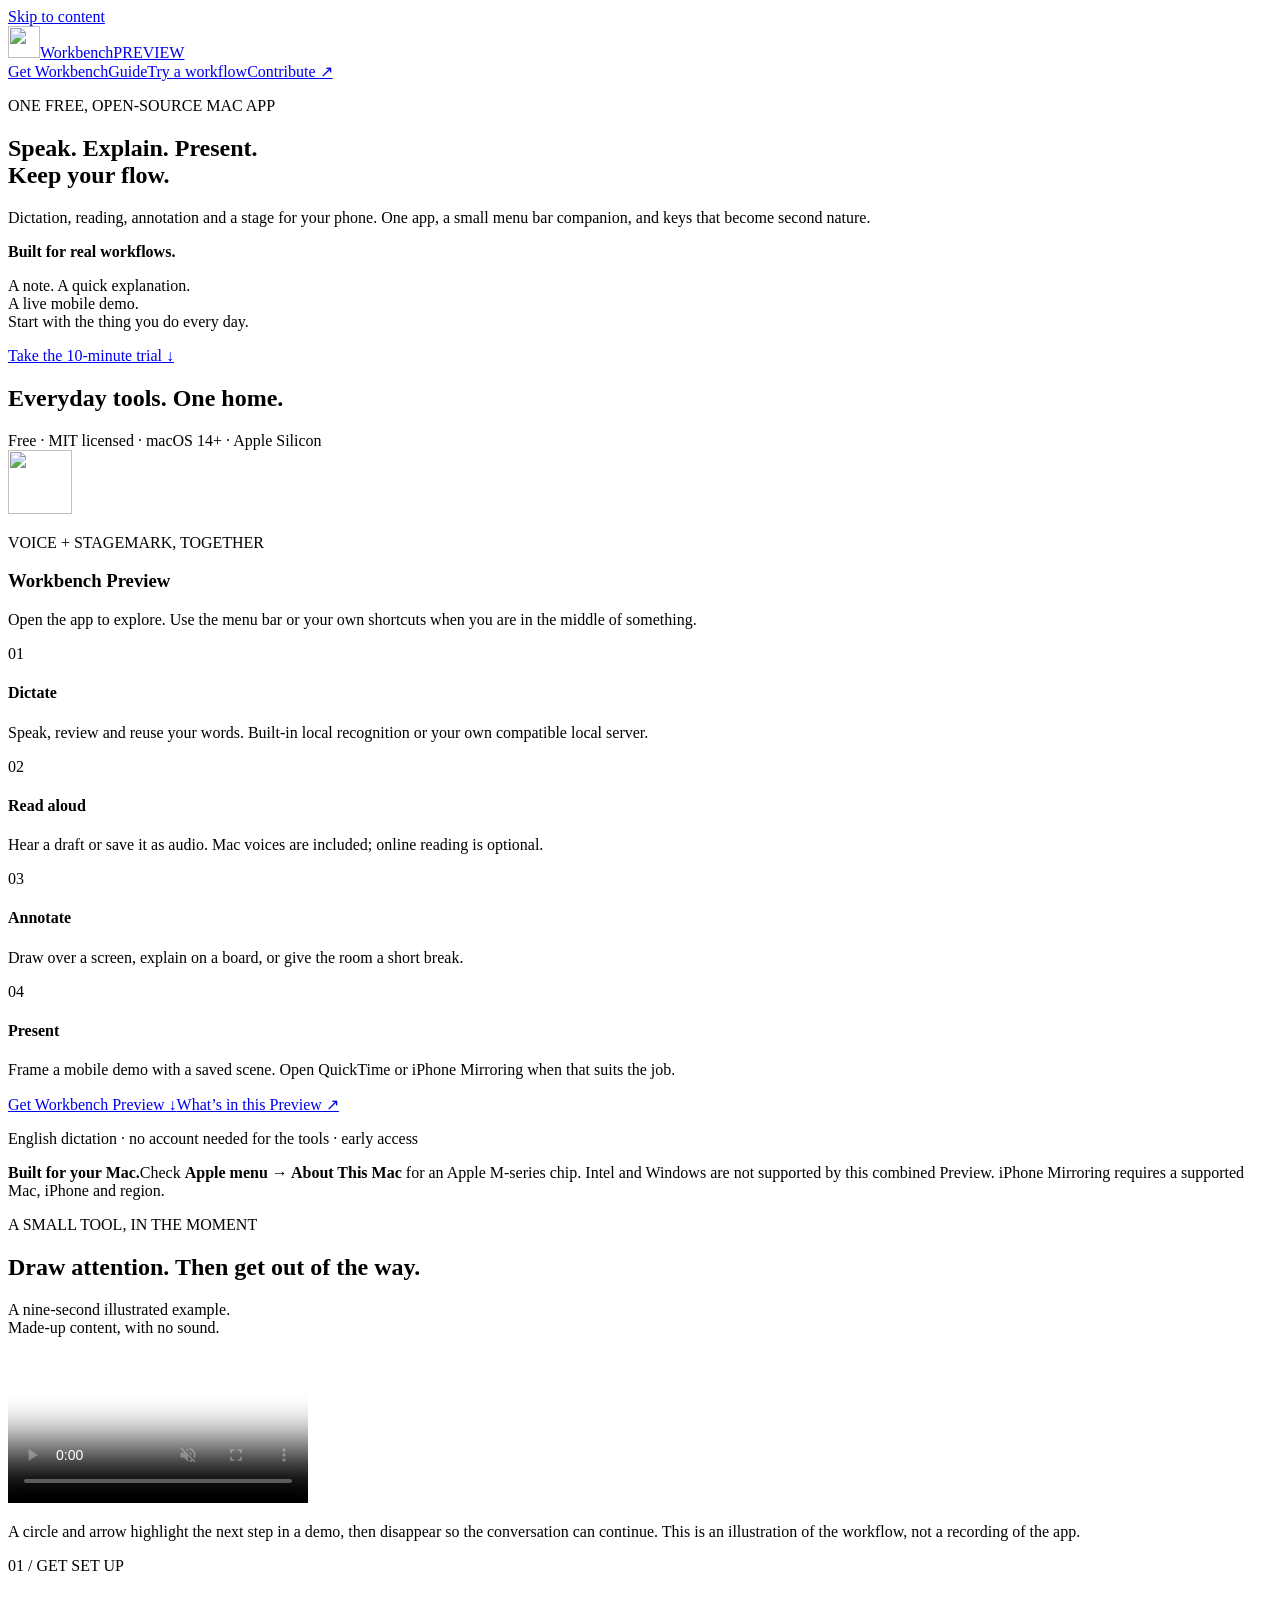
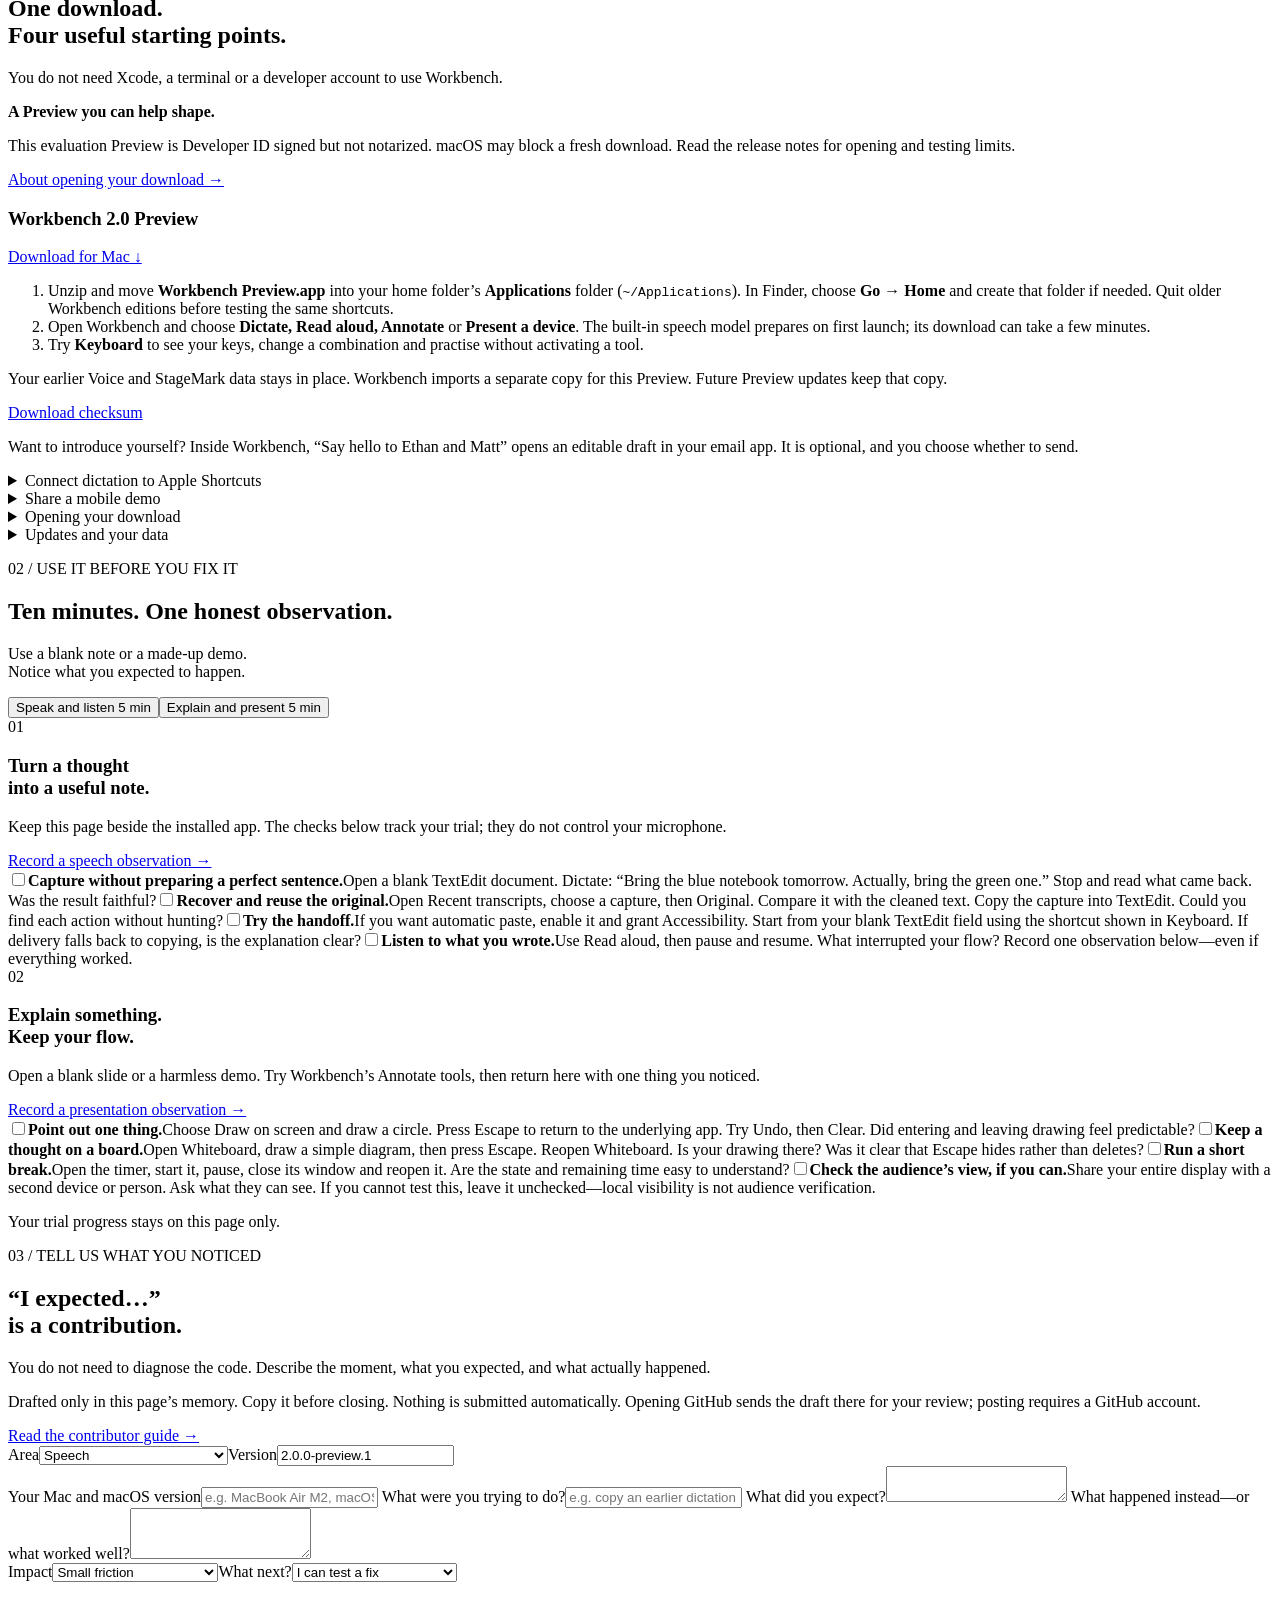
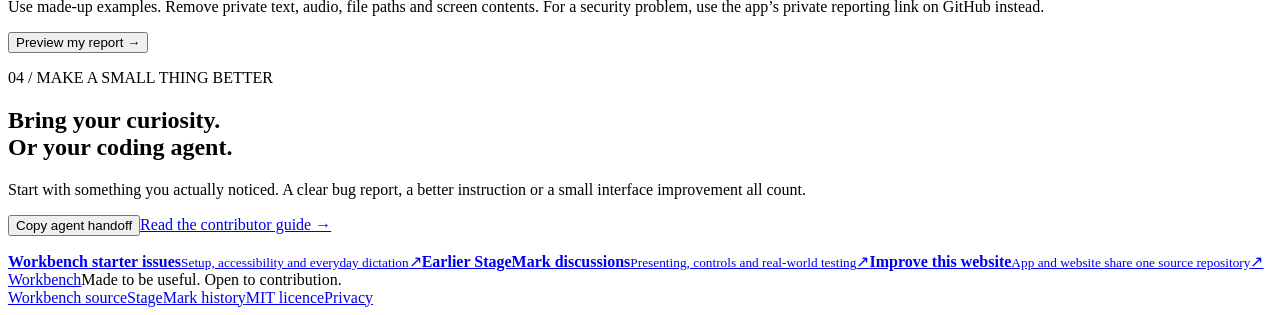
==== site/index.html @ 67eef511 "Add contextual floating controls, local refinement and persona workflows" ====
<!doctype html>
<html lang="en">
<head>
  <meta charset="utf-8"><meta name="viewport" content="width=device-width, initial-scale=1">
  <title>Workbench — native Mac tools, made better together</title>
  <meta name="description" content="One free, open-source Mac app for dictation, reading aloud, screen annotation and mobile presentations.">
  <meta name="theme-color" content="#142b31">
  <meta property="og:title" content="Workbench — try it, shape it">
  <meta property="og:description" content="Speak, explain and present with one native Mac app. Free, open source, and ready for better local models.">
  <meta property="og:type" content="website">
  <link rel="icon" href="/assets/icon.svg" type="image/svg+xml">
  <link rel="stylesheet" href="/style.css">
  <script type="module" src="/app.mjs"></script>
</head>
<body>
<a class="skip" href="#main">Skip to content</a>
<header class="header wrap">
  <a class="brand" href="#" aria-label="Workbench home"><img src="/assets/icon.svg" width="32" height="32" alt="">Workbench<span class="beta">PREVIEW</span></a>
  <nav aria-label="Main navigation"><a href="#apps">Get Workbench</a><a href="/guide/">Guide</a><a href="#try">Try a workflow</a><a href="#contribute">Contribute <span aria-hidden="true">↗</span></a></nav>
</header>
<main id="main">
  <section class="hero wrap">
    <div><p class="eyebrow">ONE FREE, OPEN-SOURCE MAC APP</p><h1>Speak. Explain. Present.<br><span>Keep your flow.</span></h1><p class="lede">Dictation, reading, annotation and a stage for your phone. One app, a small menu bar companion, and keys that become second nature.</p></div>
    <div class="hero-note"><span class="status-dot"></span><strong>Built for real workflows.</strong><p>A note. A quick explanation.<br>A live mobile demo.<br>Start with the thing you do every day.</p><a href="#try">Take the 10-minute trial <span aria-hidden="true">↓</span></a></div>
  </section>
  <section class="wrap apps-section" id="apps" aria-labelledby="apps-title">
    <div class="section-top"><h2 id="apps-title">Everyday tools. One home.</h2><span>Free · MIT licensed · macOS 14+ · Apple Silicon</span></div>
    <article class="unified-card">
      <div class="unified-intro"><img src="/assets/icon.svg" width="64" height="64" alt=""><div><p class="eyebrow">VOICE + STAGEMARK, TOGETHER</p><h3>Workbench Preview</h3><p>Open the app to explore. Use the menu bar or your own shortcuts when you are in the middle of something.</p></div></div>
      <div class="primitive-grid"><div><span aria-hidden="true">01</span><h4>Dictate</h4><p>Speak, review and reuse your words. Built-in local recognition or your own compatible local server.</p></div><div><span aria-hidden="true">02</span><h4>Read aloud</h4><p>Hear a draft or save it as audio. Mac voices are included; online reading is optional.</p></div><div><span aria-hidden="true">03</span><h4>Annotate</h4><p>Draw over a screen, explain on a board, or give the room a short break.</p></div><div><span aria-hidden="true">04</span><h4>Present</h4><p>Frame a mobile demo with a saved scene. Open QuickTime or iPhone Mirroring when that suits the job.</p></div></div>
      <div class="card-actions"><a class="button primary" href="#install-workbench">Get Workbench Preview ↓</a><a href="https://github.com/EthDawg/local-voice/releases/tag/v2.0.0-preview.1">What’s in this Preview ↗</a></div>
      <p class="fine">English dictation · no account needed for the tools · early access</p>
    </article>
    <div class="compatibility"><strong>Built for your Mac.</strong><span>Check <strong>Apple menu → About This Mac</strong> for an Apple M-series chip. Intel and Windows are not supported by this combined Preview. iPhone Mirroring requires a supported Mac, iPhone and region.</span></div>
  </section>
  <section class="wrap example-section" aria-labelledby="example-title">
    <div class="section-top"><div><p class="eyebrow">A SMALL TOOL, IN THE MOMENT</p><h2 id="example-title">Draw attention. Then get out of the way.</h2></div><p>A nine-second illustrated example.<br>Made-up content, with no sound.</p></div>
    <video controls muted playsinline preload="metadata" poster="/assets/annotation-example.png" aria-describedby="example-description"><source src="/assets/annotation-example.mp4" type="video/mp4">Your browser cannot play this example. <a href="/assets/annotation-example.mp4">Open the video</a>.</video>
    <p id="example-description" class="fine">A circle and arrow highlight the next step in a demo, then disappear so the conversation can continue. This is an illustration of the workflow, not a recording of the app.</p>
  </section>
  <section class="install-section" id="install">
    <div class="wrap install-grid"><div class="section-intro"><p class="eyebrow">01 / GET SET UP</p><h2>One download.<br>Four useful starting points.</h2><p>You do not need Xcode, a terminal or a developer account to use Workbench.</p><div class="notice"><strong>A Preview you can help shape.</strong><p>This evaluation Preview is Developer ID signed but not notarized. macOS may block a fresh download. Read the release notes for opening and testing limits.</p><a href="#first-open">About opening your download →</a></div></div>
    <div class="install-content">
      <article id="install-workbench" class="install-card"><div class="install-title"><h3>Workbench <span>2.0 Preview</span></h3><a class="button download" href="https://github.com/EthDawg/local-voice/releases/download/v2.0.0-preview.1/Workbench.Preview.zip">Download for Mac ↓</a></div>
      <ol><li>Unzip and move <strong>Workbench Preview.app</strong> into your home folder’s <strong>Applications</strong> folder (<code>~/Applications</code>). In Finder, choose <strong>Go → Home</strong> and create that folder if needed. Quit older Workbench editions before testing the same shortcuts.</li><li>Open Workbench and choose <strong>Dictate, Read aloud, Annotate</strong> or <strong>Present a device</strong>. The built-in speech model prepares on first launch; its download can take a few minutes.</li><li>Try <strong>Keyboard</strong> to see your keys, change a combination and practise without activating a tool.</li></ol>
      <p class="fine">Your earlier Voice and StageMark data stays in place. Workbench imports a separate copy for this Preview. Future Preview updates keep that copy.</p><a class="text-link" href="https://github.com/EthDawg/local-voice/releases/download/v2.0.0-preview.1/SHA256SUMS.txt">Download checksum</a>
      <p class="fine">Want to introduce yourself? Inside Workbench, “Say hello to Ethan and Matt” opens an editable draft in your email app. It is optional, and you choose whether to send.</p>
      <details><summary>Connect dictation to Apple Shortcuts</summary><p>Add <strong>Record Audio → Transcribe with Workbench → Create Note</strong>, or another text action. Apple owns recording and its Stop button. Workbench uses your selected speech engine and returns text.</p><p>Changing a model does not require rebuilding your workflow. Some local servers choose their model at startup; check your server’s instructions.</p></details>
      <details><summary>Share a mobile demo</summary><p>Open <strong>Present a device</strong> for saved scenes and a USB device presentation. A USB iPhone must be connected, unlocked and trusted. Availability depends on the device and macOS.</p><p><strong>iPhone Mirroring</strong> opens Apple’s separate app and uses a nearby locked iPhone on supported systems. Share that app window directly in your meeting. <strong>QuickTime</strong> also opens separately. Workbench does not embed or control either Apple app.</p></details>
      </article>
      <details id="first-open"><summary>Opening your download</summary><div><p>Use the linked GitHub Preview release and its checksum. Read its signing, notarisation and testing notes before opening.</p><p>Microphone access is requested when you start dictation. Accessibility is optional for automatic paste. Camera access is used only when you choose device capture. Drawing overlays alone do not need Screen Recording access.</p><p>If macOS reports a damaged or unsafe app, stop and report the exact message. <a href="https://support.apple.com/en-au/102445">Apple’s opening guidance</a> explains the normal checks. A managed work Mac may need your IT team’s approval.</p></div></details>
      <details><summary>Updates and your data</summary><div><p>To update, quit Workbench Preview and replace it with the next Preview download. There is no automatic updater yet. Saved text, scenes and settings live outside the application and survive replacement.</p><p>Removing the app does not remove its saved data. This Preview stores it under <code>~/Library/Application Support/Workbench Preview</code>. Original Voice and StageMark files remain in their previous locations.</p><p>Built-in speech runs locally after model download. A local server may forward audio if you configure it that way. Optional Speko reading sends your selected text to its service. <a href="/privacy.html">See privacy details</a>.</p></div></details>
    </div></div>
  </section>
  <section class="wrap trial-section" id="try" aria-labelledby="try-title">
    <div class="section-top"><div><p class="eyebrow">02 / USE IT BEFORE YOU FIX IT</p><h2 id="try-title">Ten minutes. One honest observation.</h2></div><p>Use a blank note or a made-up demo.<br>Notice what you expected to happen.</p></div>
    <div class="trial-tabs" role="tablist" aria-label="Choose a workflow to try"><button id="tab-voice" role="tab" aria-selected="true" aria-controls="trial-voice" data-app="voice">Speak and listen <span>5 min</span></button><button id="tab-stagemark" role="tab" aria-selected="false" aria-controls="trial-stagemark" data-app="stagemark" tabindex="-1">Explain and present <span>5 min</span></button></div>
    <div id="trial-voice" class="trial-panel" role="tabpanel" aria-labelledby="tab-voice" tabindex="0">
      <div class="trial-context"><span class="large-number">01</span><h3>Turn a thought<br>into a useful note.</h3><p>Keep this page beside the installed app. The checks below track your trial; they do not control your microphone.</p><a href="#feedback" data-feedback-app="voice">Record a speech observation →</a></div>
      <div class="trial-steps"><label><input type="checkbox"><span><strong>Capture without preparing a perfect sentence.</strong><span>Open a blank TextEdit document. Dictate: “Bring the blue notebook tomorrow. Actually, bring the green one.” Stop and read what came back. Was the result faithful?</span></span></label><label><input type="checkbox"><span><strong>Recover and reuse the original.</strong><span>Open Recent transcripts, choose a capture, then Original. Compare it with the cleaned text. Copy the capture into TextEdit. Could you find each action without hunting?</span></span></label><label><input type="checkbox"><span><strong>Try the handoff.</strong><span>If you want automatic paste, enable it and grant Accessibility. Start from your blank TextEdit field using the shortcut shown in Keyboard. If delivery falls back to copying, is the explanation clear?</span></span></label><label><input type="checkbox"><span><strong>Listen to what you wrote.</strong><span>Use Read aloud, then pause and resume. What interrupted your flow? Record one observation below—even if everything worked.</span></span></label></div>
    </div>
    <div id="trial-stagemark" class="trial-panel" role="tabpanel" aria-labelledby="tab-stagemark" tabindex="0">
      <div class="trial-context"><span class="large-number">02</span><h3>Explain something.<br>Keep your flow.</h3><p>Open a blank slide or a harmless demo. Try Workbench’s Annotate tools, then return here with one thing you noticed.</p><a href="#feedback" data-feedback-app="stagemark">Record a presentation observation →</a></div>
      <div class="trial-steps"><label><input type="checkbox"><span><strong>Point out one thing.</strong><span>Choose Draw on screen and draw a circle. Press Escape to return to the underlying app. Try Undo, then Clear. Did entering and leaving drawing feel predictable?</span></span></label><label><input type="checkbox"><span><strong>Keep a thought on a board.</strong><span>Open Whiteboard, draw a simple diagram, then press Escape. Reopen Whiteboard. Is your drawing there? Was it clear that Escape hides rather than deletes?</span></span></label><label><input type="checkbox"><span><strong>Run a short break.</strong><span>Open the timer, start it, pause, close its window and reopen it. Are the state and remaining time easy to understand?</span></span></label><label><input type="checkbox"><span><strong>Check the audience’s view, if you can.</strong><span>Share your entire display with a second device or person. Ask what they can see. If you cannot test this, leave it unchecked—local visibility is not audience verification.</span></span></label></div>
    </div>
    <p class="trial-progress" id="trial-progress" role="status" aria-live="polite">Your trial progress stays on this page only.</p>
  </section>
  <section class="feedback-section" id="feedback"><div class="wrap feedback-grid">
    <div class="section-intro"><p class="eyebrow">03 / TELL US WHAT YOU NOTICED</p><h2>“I expected…”<br>is a contribution.</h2><p>You do not need to diagnose the code. Describe the moment, what you expected, and what actually happened.</p><p class="fine">Drafted only in this page’s memory. Copy it before closing. Nothing is submitted automatically. Opening GitHub sends the draft there for your review; posting requires a GitHub account.</p><a href="https://github.com/EthDawg/local-voice/blob/v2.0.0-preview.1/CONTRIBUTING.md">Read the contributor guide →</a></div>
    <form id="feedback-form">
      <div class="field-row"><label>Area<select id="feedback-app" name="app"><option value="voice">Speech</option><option value="stagemark">Annotation and presentation</option></select></label><label>Version<input id="version" name="version" value="2.0.0-preview.1" maxlength="50" required></label></div>
      <label>Your Mac and macOS version<input name="environment" placeholder="e.g. MacBook Air M2, macOS 26.5.1" maxlength="160" required></label>
      <label>What were you trying to do?<input name="task" placeholder="e.g. copy an earlier dictation into a note" maxlength="200" required></label>
      <label>What did you expect?<textarea name="expected" rows="2" maxlength="1000" required></textarea></label>
      <label>What happened instead—or what worked well?<textarea name="observed" rows="3" maxlength="1500" required></textarea></label>
      <div class="field-row"><label>Impact<select name="impact"><option>Small friction</option><option>Blocked the task</option><option>Lost or changed content</option><option>Worked well</option></select></label><label>What next?<select name="help"><option>I can test a fix</option><option>I would like to contribute</option><option>I am sharing feedback</option></select></label></div>
      <p class="fine">Use made-up examples. Remove private text, audio, file paths and screen contents. For a security problem, use the app’s private reporting link on GitHub instead.</p>
      <div class="card-actions"><button type="submit" class="button primary">Preview my report →</button></div>
      <div id="report-result" hidden><h3 tabindex="-1" id="report-title">Your report is ready to review</h3><pre id="report-preview"></pre><div class="report-actions"><a id="github-report" class="button primary" rel="noreferrer" target="_blank">Review on GitHub ↗</a><button type="button" class="button secondary" id="copy-report">Copy report</button><button type="button" class="button secondary" id="copy-feedback-agent">Copy for my agent</button></div><p class="fine">Review on GitHub opens a prefilled issue. You still choose whether to submit it.</p></div>
      <p id="copy-status" role="status" aria-live="polite"></p>
    </form>
  </div></section>
  <section class="wrap contribute-section" id="contribute"><div><p class="eyebrow">04 / MAKE A SMALL THING BETTER</p><h2>Bring your curiosity.<br>Or your coding agent.</h2><p>Start with something you actually noticed. A clear bug report, a better instruction or a small interface improvement all count.</p><div class="card-actions"><button class="button primary" id="copy-agent" type="button">Copy agent handoff</button><a href="https://github.com/EthDawg/local-voice/blob/v2.0.0-preview.1/CONTRIBUTING.md">Read the contributor guide →</a></div><p id="agent-status" role="status" aria-live="polite"></p><noscript><p>JavaScript is needed for the interactive trial and report builder. Downloads and guides still work. To hand off to an agent, share the contributor guide above and ask it to read CONTRIBUTING.md, choose a scoped issue, verify the native workflow, and open a tested PR.</p></noscript></div><div class="contribution-links"><a href="https://github.com/EthDawg/local-voice/issues?q=is%3Aissue+is%3Aopen+label%3A%22good+first+issue%22"><span><strong>Workbench starter issues</strong><small>Setup, accessibility and everyday dictation</small></span><span aria-hidden="true">↗</span></a><a href="https://github.com/EthDawg/StageMark/issues?q=is%3Aissue+is%3Aopen+label%3A%22good+first+issue%22"><span><strong>Earlier StageMark discussions</strong><small>Presenting, controls and real-world testing</small></span><span aria-hidden="true">↗</span></a><a href="https://github.com/EthDawg/local-voice/tree/v2.0.0-preview.1/site"><span><strong>Improve this website</strong><small>App and website share one source repository</small></span><span aria-hidden="true">↗</span></a></div></section>
</main>
<footer class="wrap"><a class="brand" href="#">Workbench</a><span>Made to be useful. Open to contribution.</span><div><a href="https://github.com/EthDawg/local-voice/tree/v2.0.0-preview.1">Workbench source</a><a href="https://github.com/EthDawg/StageMark">StageMark history</a><a href="https://github.com/EthDawg/local-voice/blob/main/LICENSE">MIT licence</a><a href="/privacy.html">Privacy</a></div></footer>
</body>
</html>
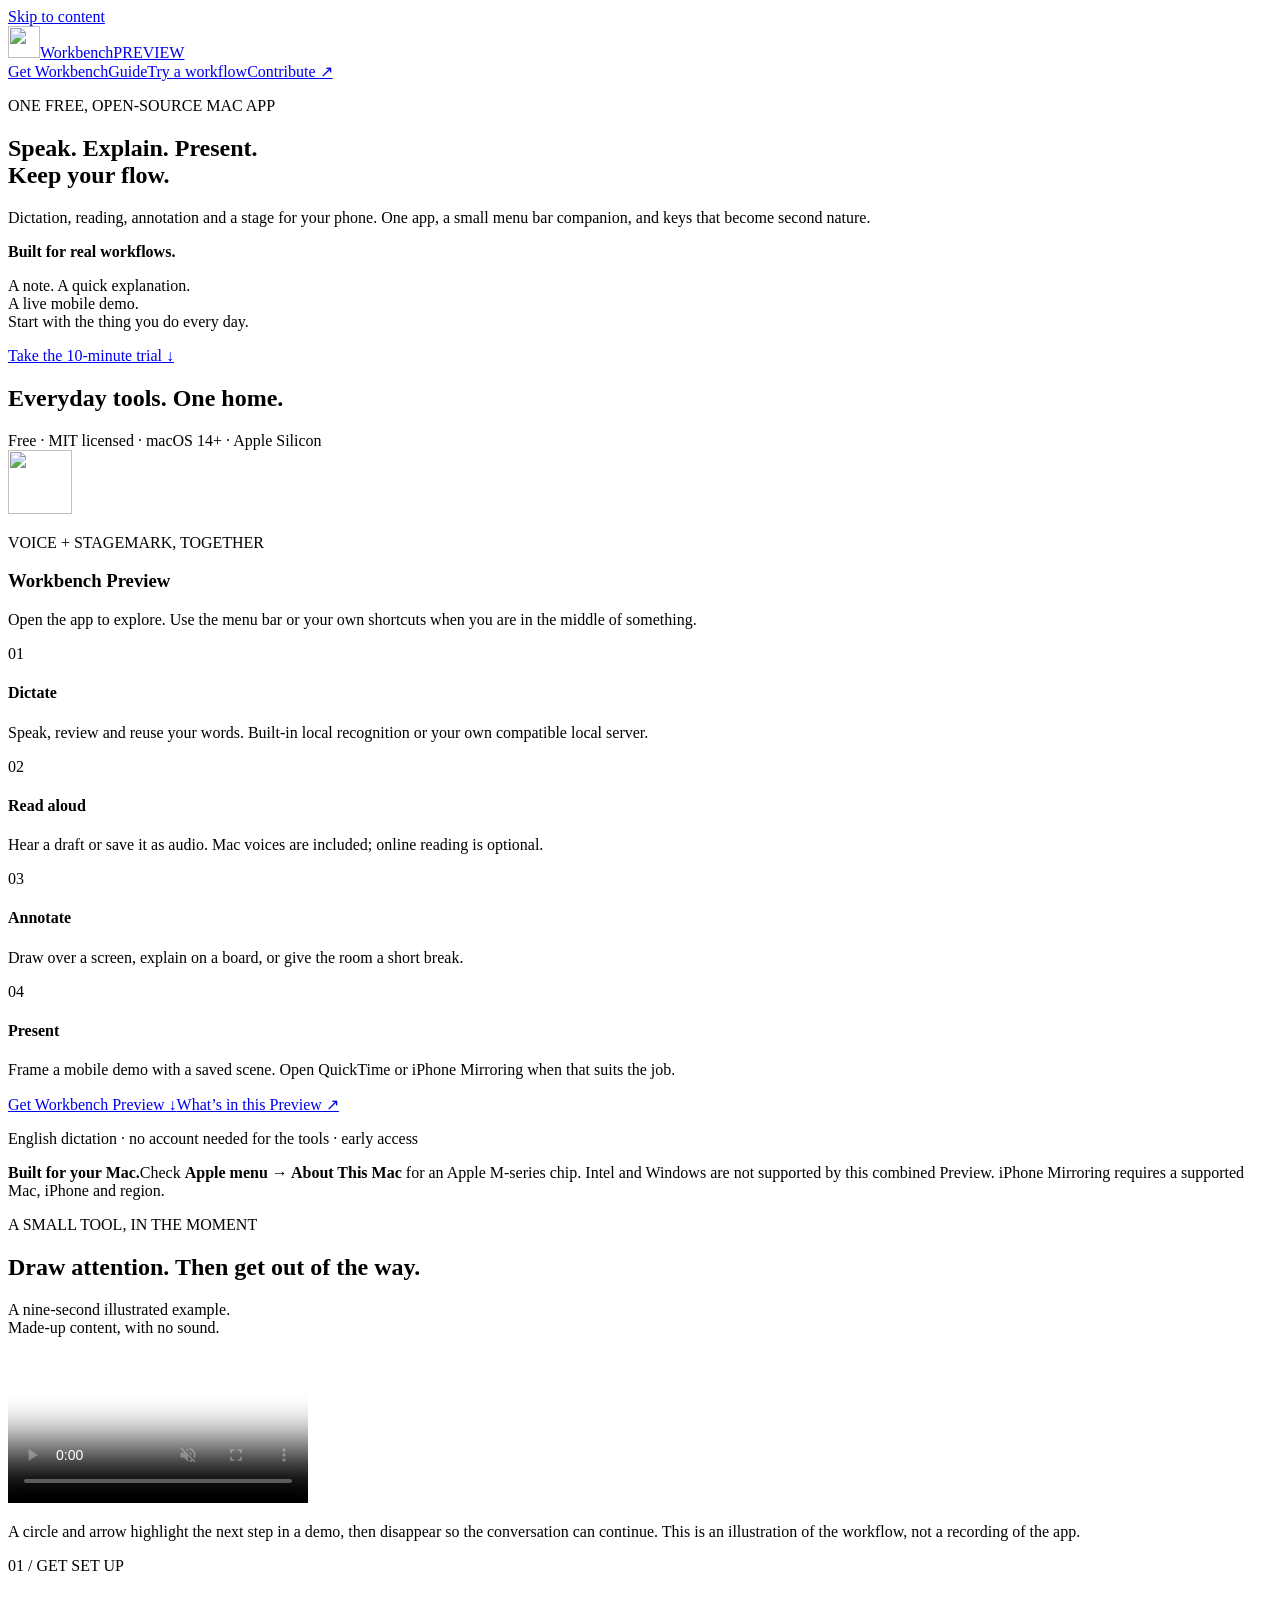
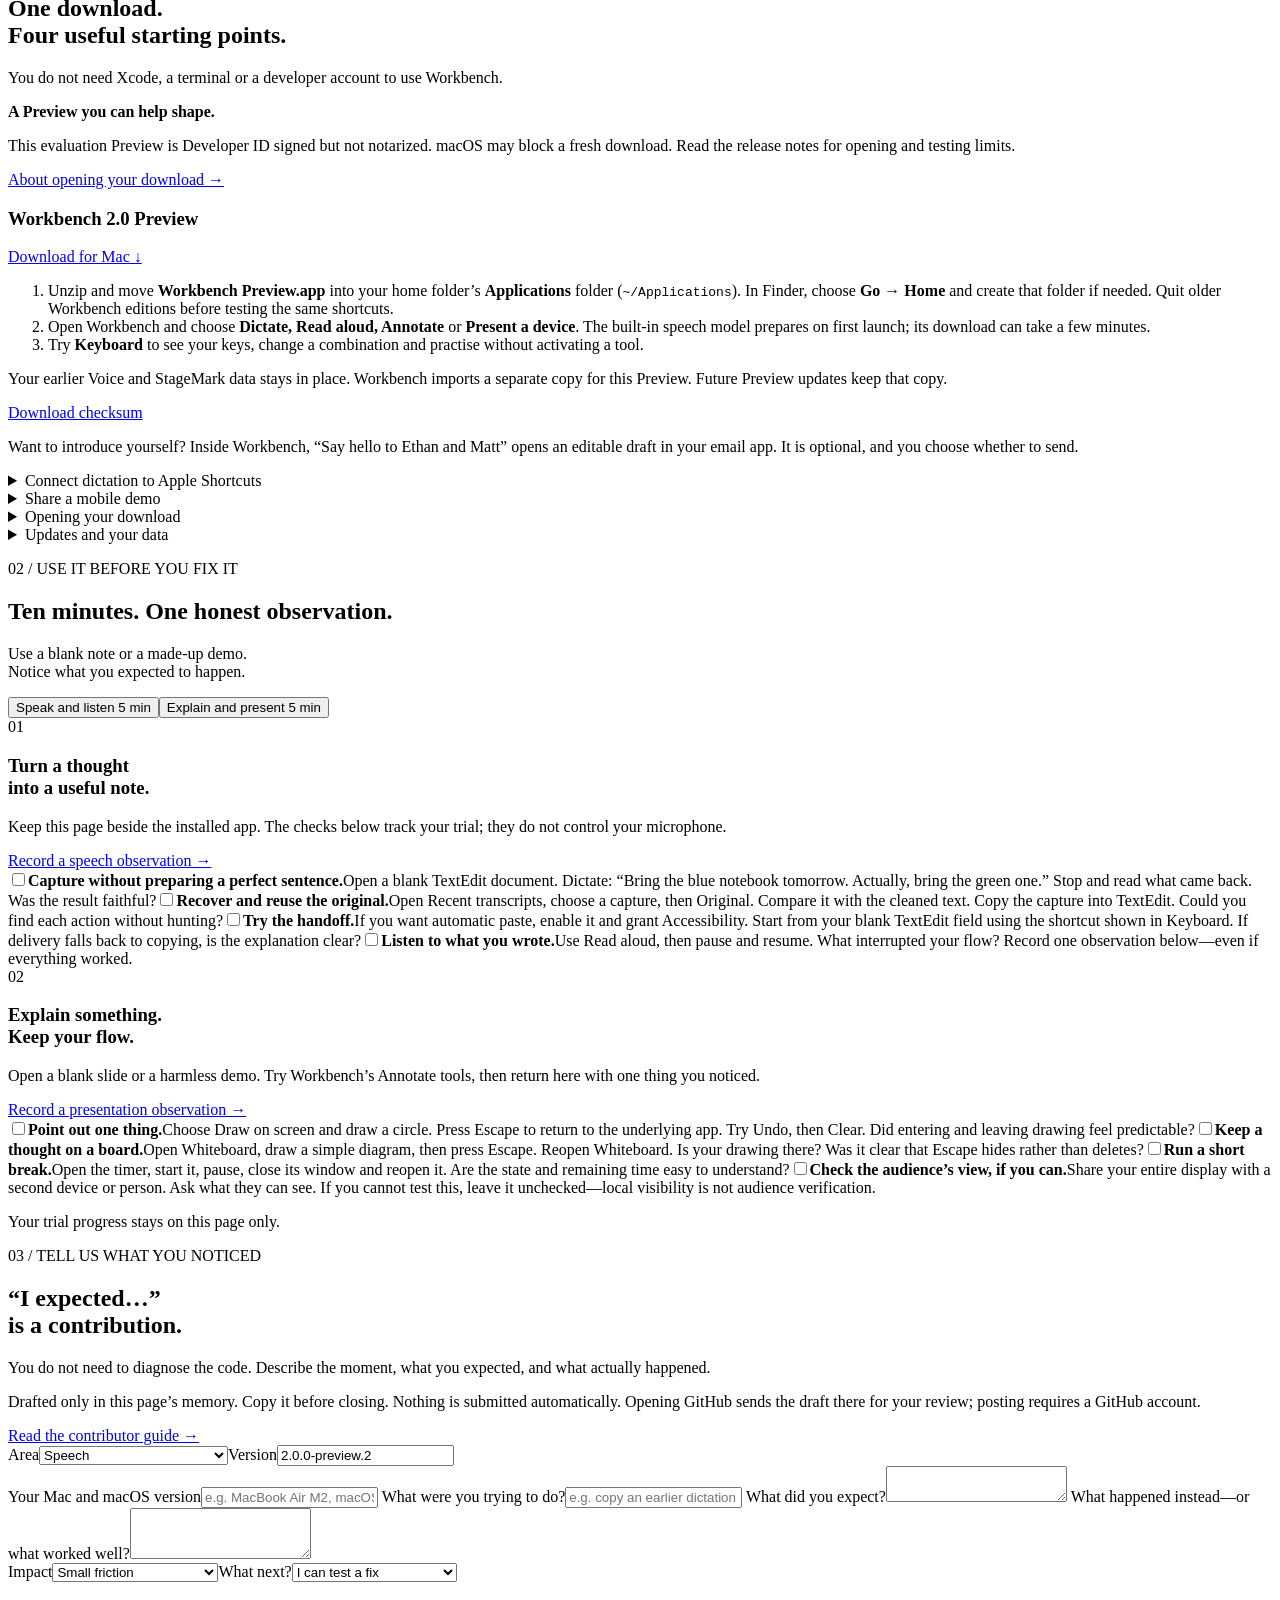
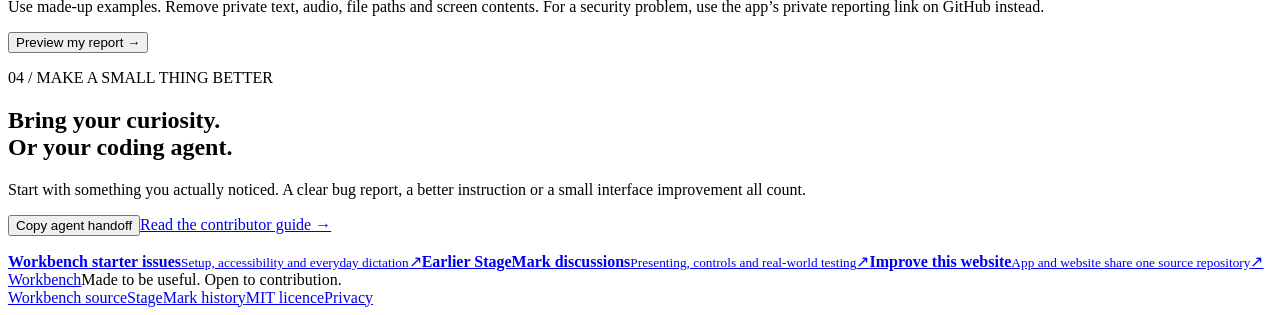
==== commit ed46e9b0: "Remember dictation corrections from transcript review" ====
--- a/site/index.html
+++ b/site/index.html
@@ -28,7 +28,7 @@
     <article class="unified-card">
       <div class="unified-intro"><img src="/assets/icon.svg" width="64" height="64" alt=""><div><p class="eyebrow">VOICE + STAGEMARK, TOGETHER</p><h3>Workbench Preview</h3><p>Open the app to explore. Use the menu bar or your own shortcuts when you are in the middle of something.</p></div></div>
       <div class="primitive-grid"><div><span aria-hidden="true">01</span><h4>Dictate</h4><p>Speak, review and reuse your words. Built-in local recognition or your own compatible local server.</p></div><div><span aria-hidden="true">02</span><h4>Read aloud</h4><p>Hear a draft or save it as audio. Mac voices are included; online reading is optional.</p></div><div><span aria-hidden="true">03</span><h4>Annotate</h4><p>Draw over a screen, explain on a board, or give the room a short break.</p></div><div><span aria-hidden="true">04</span><h4>Present</h4><p>Frame a mobile demo with a saved scene. Open QuickTime or iPhone Mirroring when that suits the job.</p></div></div>
-      <div class="card-actions"><a class="button primary" href="#install-workbench">Get Workbench Preview ↓</a><a href="https://github.com/EthDawg/local-voice/releases/tag/v2.0.0-preview.1">What’s in this Preview ↗</a></div>
+      <div class="card-actions"><a class="button primary" href="#install-workbench">Get Workbench Preview ↓</a><a href="https://github.com/EthDawg/local-voice/releases/tag/v2.0.0-preview.2">What’s in this Preview ↗</a></div>
       <p class="fine">English dictation · no account needed for the tools · early access</p>
     </article>
     <div class="compatibility"><strong>Built for your Mac.</strong><span>Check <strong>Apple menu → About This Mac</strong> for an Apple M-series chip. Intel and Windows are not supported by this combined Preview. iPhone Mirroring requires a supported Mac, iPhone and region.</span></div>
@@ -41,9 +41,9 @@
   <section class="install-section" id="install">
     <div class="wrap install-grid"><div class="section-intro"><p class="eyebrow">01 / GET SET UP</p><h2>One download.<br>Four useful starting points.</h2><p>You do not need Xcode, a terminal or a developer account to use Workbench.</p><div class="notice"><strong>A Preview you can help shape.</strong><p>This evaluation Preview is Developer ID signed but not notarized. macOS may block a fresh download. Read the release notes for opening and testing limits.</p><a href="#first-open">About opening your download →</a></div></div>
     <div class="install-content">
-      <article id="install-workbench" class="install-card"><div class="install-title"><h3>Workbench <span>2.0 Preview</span></h3><a class="button download" href="https://github.com/EthDawg/local-voice/releases/download/v2.0.0-preview.1/Workbench.Preview.zip">Download for Mac ↓</a></div>
+      <article id="install-workbench" class="install-card"><div class="install-title"><h3>Workbench <span>2.0 Preview</span></h3><a class="button download" href="https://github.com/EthDawg/local-voice/releases/download/v2.0.0-preview.2/Workbench.Preview.zip">Download for Mac ↓</a></div>
       <ol><li>Unzip and move <strong>Workbench Preview.app</strong> into your home folder’s <strong>Applications</strong> folder (<code>~/Applications</code>). In Finder, choose <strong>Go → Home</strong> and create that folder if needed. Quit older Workbench editions before testing the same shortcuts.</li><li>Open Workbench and choose <strong>Dictate, Read aloud, Annotate</strong> or <strong>Present a device</strong>. The built-in speech model prepares on first launch; its download can take a few minutes.</li><li>Try <strong>Keyboard</strong> to see your keys, change a combination and practise without activating a tool.</li></ol>
-      <p class="fine">Your earlier Voice and StageMark data stays in place. Workbench imports a separate copy for this Preview. Future Preview updates keep that copy.</p><a class="text-link" href="https://github.com/EthDawg/local-voice/releases/download/v2.0.0-preview.1/SHA256SUMS.txt">Download checksum</a>
+      <p class="fine">Your earlier Voice and StageMark data stays in place. Workbench imports a separate copy for this Preview. Future Preview updates keep that copy.</p><a class="text-link" href="https://github.com/EthDawg/local-voice/releases/download/v2.0.0-preview.2/SHA256SUMS.txt">Download checksum</a>
       <p class="fine">Want to introduce yourself? Inside Workbench, “Say hello to Ethan and Matt” opens an editable draft in your email app. It is optional, and you choose whether to send.</p>
       <details><summary>Connect dictation to Apple Shortcuts</summary><p>Add <strong>Record Audio → Transcribe with Workbench → Create Note</strong>, or another text action. Apple owns recording and its Stop button. Workbench uses your selected speech engine and returns text.</p><p>Changing a model does not require rebuilding your workflow. Some local servers choose their model at startup; check your server’s instructions.</p></details>
       <details><summary>Share a mobile demo</summary><p>Open <strong>Present a device</strong> for saved scenes and a USB device presentation. A USB iPhone must be connected, unlocked and trusted. Availability depends on the device and macOS.</p><p><strong>iPhone Mirroring</strong> opens Apple’s separate app and uses a nearby locked iPhone on supported systems. Share that app window directly in your meeting. <strong>QuickTime</strong> also opens separately. Workbench does not embed or control either Apple app.</p></details>
@@ -66,9 +66,9 @@
     <p class="trial-progress" id="trial-progress" role="status" aria-live="polite">Your trial progress stays on this page only.</p>
   </section>
   <section class="feedback-section" id="feedback"><div class="wrap feedback-grid">
-    <div class="section-intro"><p class="eyebrow">03 / TELL US WHAT YOU NOTICED</p><h2>“I expected…”<br>is a contribution.</h2><p>You do not need to diagnose the code. Describe the moment, what you expected, and what actually happened.</p><p class="fine">Drafted only in this page’s memory. Copy it before closing. Nothing is submitted automatically. Opening GitHub sends the draft there for your review; posting requires a GitHub account.</p><a href="https://github.com/EthDawg/local-voice/blob/v2.0.0-preview.1/CONTRIBUTING.md">Read the contributor guide →</a></div>
+    <div class="section-intro"><p class="eyebrow">03 / TELL US WHAT YOU NOTICED</p><h2>“I expected…”<br>is a contribution.</h2><p>You do not need to diagnose the code. Describe the moment, what you expected, and what actually happened.</p><p class="fine">Drafted only in this page’s memory. Copy it before closing. Nothing is submitted automatically. Opening GitHub sends the draft there for your review; posting requires a GitHub account.</p><a href="https://github.com/EthDawg/local-voice/blob/v2.0.0-preview.2/CONTRIBUTING.md">Read the contributor guide →</a></div>
     <form id="feedback-form">
-      <div class="field-row"><label>Area<select id="feedback-app" name="app"><option value="voice">Speech</option><option value="stagemark">Annotation and presentation</option></select></label><label>Version<input id="version" name="version" value="2.0.0-preview.1" maxlength="50" required></label></div>
+      <div class="field-row"><label>Area<select id="feedback-app" name="app"><option value="voice">Speech</option><option value="stagemark">Annotation and presentation</option></select></label><label>Version<input id="version" name="version" value="2.0.0-preview.2" maxlength="50" required></label></div>
       <label>Your Mac and macOS version<input name="environment" placeholder="e.g. MacBook Air M2, macOS 26.5.1" maxlength="160" required></label>
       <label>What were you trying to do?<input name="task" placeholder="e.g. copy an earlier dictation into a note" maxlength="200" required></label>
       <label>What did you expect?<textarea name="expected" rows="2" maxlength="1000" required></textarea></label>
@@ -80,8 +80,8 @@
       <p id="copy-status" role="status" aria-live="polite"></p>
     </form>
   </div></section>
-  <section class="wrap contribute-section" id="contribute"><div><p class="eyebrow">04 / MAKE A SMALL THING BETTER</p><h2>Bring your curiosity.<br>Or your coding agent.</h2><p>Start with something you actually noticed. A clear bug report, a better instruction or a small interface improvement all count.</p><div class="card-actions"><button class="button primary" id="copy-agent" type="button">Copy agent handoff</button><a href="https://github.com/EthDawg/local-voice/blob/v2.0.0-preview.1/CONTRIBUTING.md">Read the contributor guide →</a></div><p id="agent-status" role="status" aria-live="polite"></p><noscript><p>JavaScript is needed for the interactive trial and report builder. Downloads and guides still work. To hand off to an agent, share the contributor guide above and ask it to read CONTRIBUTING.md, choose a scoped issue, verify the native workflow, and open a tested PR.</p></noscript></div><div class="contribution-links"><a href="https://github.com/EthDawg/local-voice/issues?q=is%3Aissue+is%3Aopen+label%3A%22good+first+issue%22"><span><strong>Workbench starter issues</strong><small>Setup, accessibility and everyday dictation</small></span><span aria-hidden="true">↗</span></a><a href="https://github.com/EthDawg/StageMark/issues?q=is%3Aissue+is%3Aopen+label%3A%22good+first+issue%22"><span><strong>Earlier StageMark discussions</strong><small>Presenting, controls and real-world testing</small></span><span aria-hidden="true">↗</span></a><a href="https://github.com/EthDawg/local-voice/tree/v2.0.0-preview.1/site"><span><strong>Improve this website</strong><small>App and website share one source repository</small></span><span aria-hidden="true">↗</span></a></div></section>
+  <section class="wrap contribute-section" id="contribute"><div><p class="eyebrow">04 / MAKE A SMALL THING BETTER</p><h2>Bring your curiosity.<br>Or your coding agent.</h2><p>Start with something you actually noticed. A clear bug report, a better instruction or a small interface improvement all count.</p><div class="card-actions"><button class="button primary" id="copy-agent" type="button">Copy agent handoff</button><a href="https://github.com/EthDawg/local-voice/blob/v2.0.0-preview.2/CONTRIBUTING.md">Read the contributor guide →</a></div><p id="agent-status" role="status" aria-live="polite"></p><noscript><p>JavaScript is needed for the interactive trial and report builder. Downloads and guides still work. To hand off to an agent, share the contributor guide above and ask it to read CONTRIBUTING.md, choose a scoped issue, verify the native workflow, and open a tested PR.</p></noscript></div><div class="contribution-links"><a href="https://github.com/EthDawg/local-voice/issues?q=is%3Aissue+is%3Aopen+label%3A%22good+first+issue%22"><span><strong>Workbench starter issues</strong><small>Setup, accessibility and everyday dictation</small></span><span aria-hidden="true">↗</span></a><a href="https://github.com/EthDawg/StageMark/issues?q=is%3Aissue+is%3Aopen+label%3A%22good+first+issue%22"><span><strong>Earlier StageMark discussions</strong><small>Presenting, controls and real-world testing</small></span><span aria-hidden="true">↗</span></a><a href="https://github.com/EthDawg/local-voice/tree/v2.0.0-preview.2/site"><span><strong>Improve this website</strong><small>App and website share one source repository</small></span><span aria-hidden="true">↗</span></a></div></section>
 </main>
-<footer class="wrap"><a class="brand" href="#">Workbench</a><span>Made to be useful. Open to contribution.</span><div><a href="https://github.com/EthDawg/local-voice/tree/v2.0.0-preview.1">Workbench source</a><a href="https://github.com/EthDawg/StageMark">StageMark history</a><a href="https://github.com/EthDawg/local-voice/blob/main/LICENSE">MIT licence</a><a href="/privacy.html">Privacy</a></div></footer>
+<footer class="wrap"><a class="brand" href="#">Workbench</a><span>Made to be useful. Open to contribution.</span><div><a href="https://github.com/EthDawg/local-voice/tree/v2.0.0-preview.2">Workbench source</a><a href="https://github.com/EthDawg/StageMark">StageMark history</a><a href="https://github.com/EthDawg/local-voice/blob/main/LICENSE">MIT licence</a><a href="/privacy.html">Privacy</a></div></footer>
 </body>
 </html>
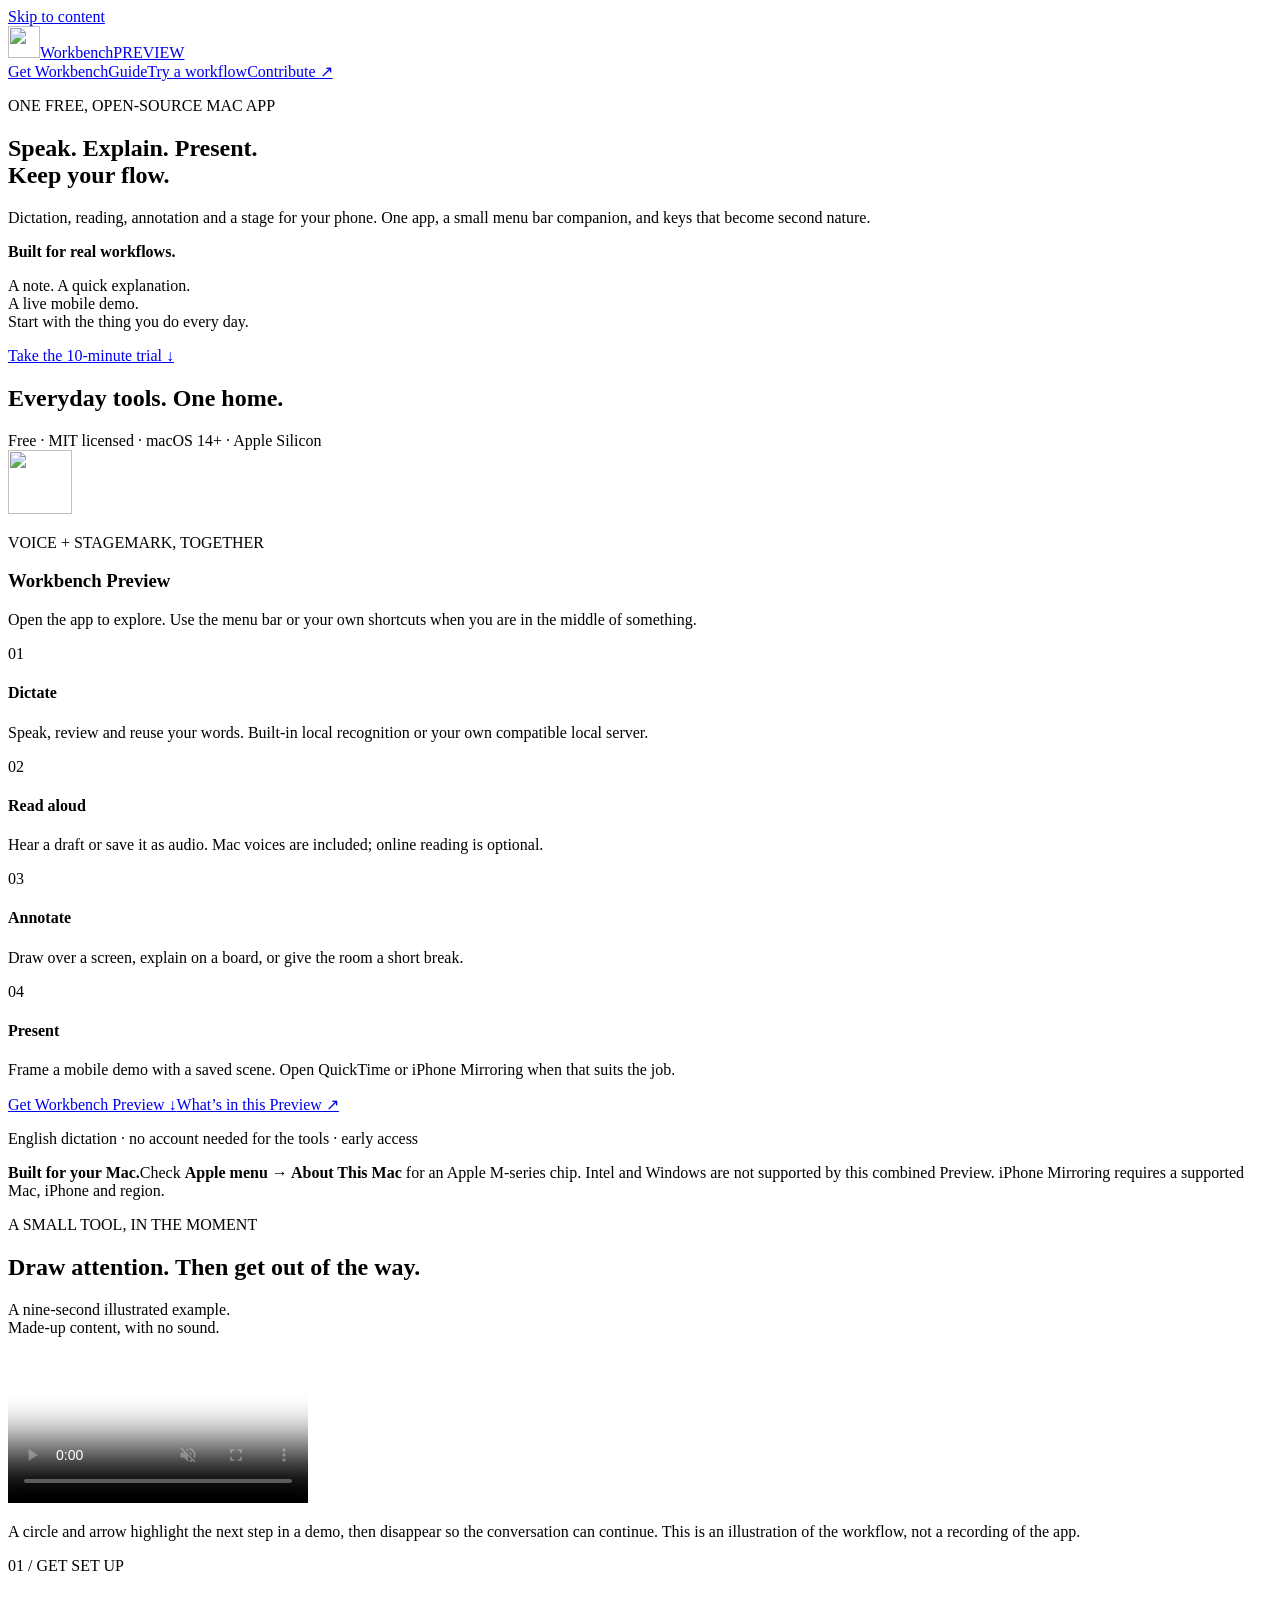
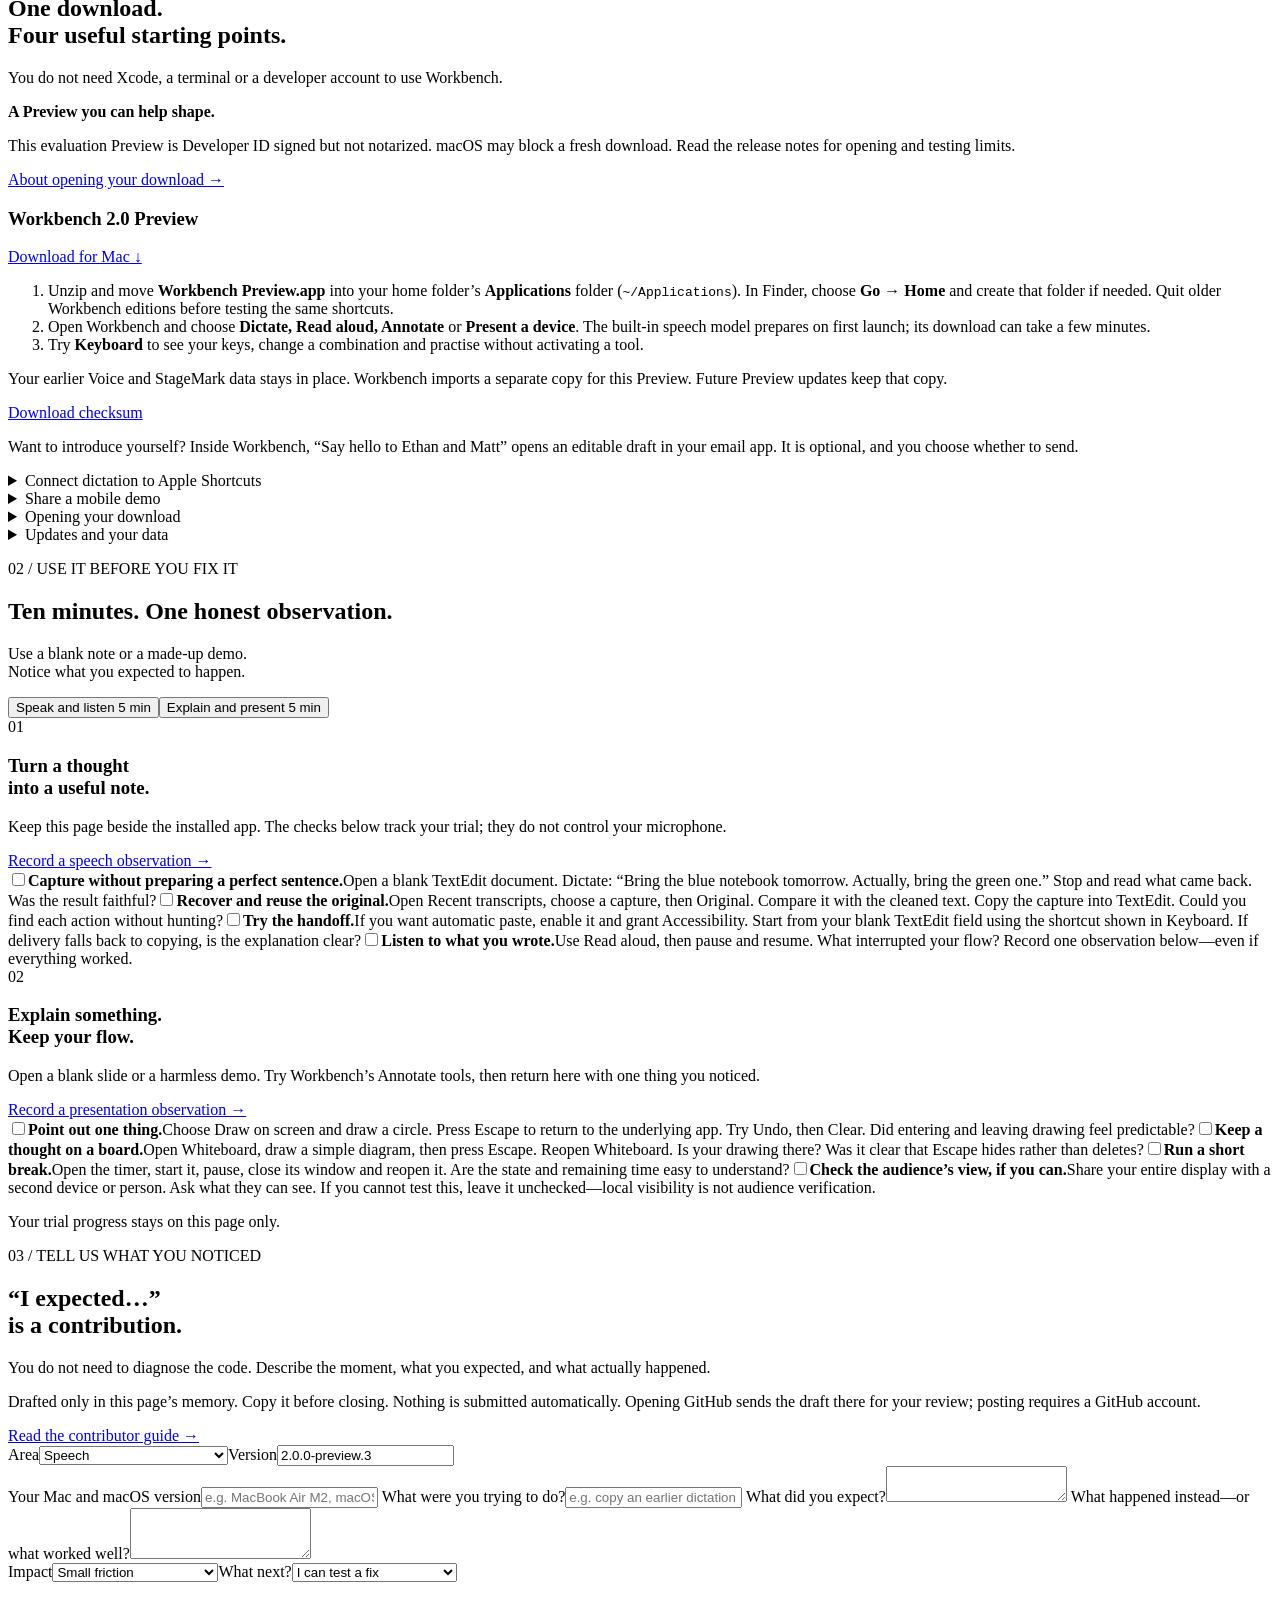
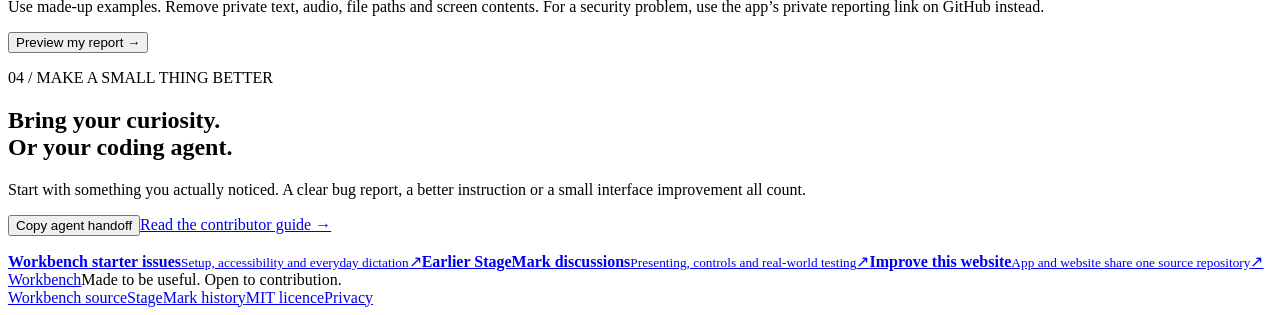
==== commit 41762d87: "Finish everyday utility playback export and recall" ====
--- a/site/index.html
+++ b/site/index.html
@@ -28,7 +28,7 @@
     <article class="unified-card">
       <div class="unified-intro"><img src="/assets/icon.svg" width="64" height="64" alt=""><div><p class="eyebrow">VOICE + STAGEMARK, TOGETHER</p><h3>Workbench Preview</h3><p>Open the app to explore. Use the menu bar or your own shortcuts when you are in the middle of something.</p></div></div>
       <div class="primitive-grid"><div><span aria-hidden="true">01</span><h4>Dictate</h4><p>Speak, review and reuse your words. Built-in local recognition or your own compatible local server.</p></div><div><span aria-hidden="true">02</span><h4>Read aloud</h4><p>Hear a draft or save it as audio. Mac voices are included; online reading is optional.</p></div><div><span aria-hidden="true">03</span><h4>Annotate</h4><p>Draw over a screen, explain on a board, or give the room a short break.</p></div><div><span aria-hidden="true">04</span><h4>Present</h4><p>Frame a mobile demo with a saved scene. Open QuickTime or iPhone Mirroring when that suits the job.</p></div></div>
-      <div class="card-actions"><a class="button primary" href="#install-workbench">Get Workbench Preview ↓</a><a href="https://github.com/EthDawg/local-voice/releases/tag/v2.0.0-preview.2">What’s in this Preview ↗</a></div>
+      <div class="card-actions"><a class="button primary" href="#install-workbench">Get Workbench Preview ↓</a><a href="https://github.com/EthDawg/local-voice/releases/tag/v2.0.0-preview.3">What’s in this Preview ↗</a></div>
       <p class="fine">English dictation · no account needed for the tools · early access</p>
     </article>
     <div class="compatibility"><strong>Built for your Mac.</strong><span>Check <strong>Apple menu → About This Mac</strong> for an Apple M-series chip. Intel and Windows are not supported by this combined Preview. iPhone Mirroring requires a supported Mac, iPhone and region.</span></div>
@@ -41,9 +41,9 @@
   <section class="install-section" id="install">
     <div class="wrap install-grid"><div class="section-intro"><p class="eyebrow">01 / GET SET UP</p><h2>One download.<br>Four useful starting points.</h2><p>You do not need Xcode, a terminal or a developer account to use Workbench.</p><div class="notice"><strong>A Preview you can help shape.</strong><p>This evaluation Preview is Developer ID signed but not notarized. macOS may block a fresh download. Read the release notes for opening and testing limits.</p><a href="#first-open">About opening your download →</a></div></div>
     <div class="install-content">
-      <article id="install-workbench" class="install-card"><div class="install-title"><h3>Workbench <span>2.0 Preview</span></h3><a class="button download" href="https://github.com/EthDawg/local-voice/releases/download/v2.0.0-preview.2/Workbench.Preview.zip">Download for Mac ↓</a></div>
+      <article id="install-workbench" class="install-card"><div class="install-title"><h3>Workbench <span>2.0 Preview</span></h3><a class="button download" href="https://github.com/EthDawg/local-voice/releases/download/v2.0.0-preview.3/Workbench.Preview.zip">Download for Mac ↓</a></div>
       <ol><li>Unzip and move <strong>Workbench Preview.app</strong> into your home folder’s <strong>Applications</strong> folder (<code>~/Applications</code>). In Finder, choose <strong>Go → Home</strong> and create that folder if needed. Quit older Workbench editions before testing the same shortcuts.</li><li>Open Workbench and choose <strong>Dictate, Read aloud, Annotate</strong> or <strong>Present a device</strong>. The built-in speech model prepares on first launch; its download can take a few minutes.</li><li>Try <strong>Keyboard</strong> to see your keys, change a combination and practise without activating a tool.</li></ol>
-      <p class="fine">Your earlier Voice and StageMark data stays in place. Workbench imports a separate copy for this Preview. Future Preview updates keep that copy.</p><a class="text-link" href="https://github.com/EthDawg/local-voice/releases/download/v2.0.0-preview.2/SHA256SUMS.txt">Download checksum</a>
+      <p class="fine">Your earlier Voice and StageMark data stays in place. Workbench imports a separate copy for this Preview. Future Preview updates keep that copy.</p><a class="text-link" href="https://github.com/EthDawg/local-voice/releases/download/v2.0.0-preview.3/SHA256SUMS.txt">Download checksum</a>
       <p class="fine">Want to introduce yourself? Inside Workbench, “Say hello to Ethan and Matt” opens an editable draft in your email app. It is optional, and you choose whether to send.</p>
       <details><summary>Connect dictation to Apple Shortcuts</summary><p>Add <strong>Record Audio → Transcribe with Workbench → Create Note</strong>, or another text action. Apple owns recording and its Stop button. Workbench uses your selected speech engine and returns text.</p><p>Changing a model does not require rebuilding your workflow. Some local servers choose their model at startup; check your server’s instructions.</p></details>
       <details><summary>Share a mobile demo</summary><p>Open <strong>Present a device</strong> for saved scenes and a USB device presentation. A USB iPhone must be connected, unlocked and trusted. Availability depends on the device and macOS.</p><p><strong>iPhone Mirroring</strong> opens Apple’s separate app and uses a nearby locked iPhone on supported systems. Share that app window directly in your meeting. <strong>QuickTime</strong> also opens separately. Workbench does not embed or control either Apple app.</p></details>
@@ -66,9 +66,9 @@
     <p class="trial-progress" id="trial-progress" role="status" aria-live="polite">Your trial progress stays on this page only.</p>
   </section>
   <section class="feedback-section" id="feedback"><div class="wrap feedback-grid">
-    <div class="section-intro"><p class="eyebrow">03 / TELL US WHAT YOU NOTICED</p><h2>“I expected…”<br>is a contribution.</h2><p>You do not need to diagnose the code. Describe the moment, what you expected, and what actually happened.</p><p class="fine">Drafted only in this page’s memory. Copy it before closing. Nothing is submitted automatically. Opening GitHub sends the draft there for your review; posting requires a GitHub account.</p><a href="https://github.com/EthDawg/local-voice/blob/v2.0.0-preview.2/CONTRIBUTING.md">Read the contributor guide →</a></div>
+    <div class="section-intro"><p class="eyebrow">03 / TELL US WHAT YOU NOTICED</p><h2>“I expected…”<br>is a contribution.</h2><p>You do not need to diagnose the code. Describe the moment, what you expected, and what actually happened.</p><p class="fine">Drafted only in this page’s memory. Copy it before closing. Nothing is submitted automatically. Opening GitHub sends the draft there for your review; posting requires a GitHub account.</p><a href="https://github.com/EthDawg/local-voice/blob/v2.0.0-preview.3/CONTRIBUTING.md">Read the contributor guide →</a></div>
     <form id="feedback-form">
-      <div class="field-row"><label>Area<select id="feedback-app" name="app"><option value="voice">Speech</option><option value="stagemark">Annotation and presentation</option></select></label><label>Version<input id="version" name="version" value="2.0.0-preview.2" maxlength="50" required></label></div>
+      <div class="field-row"><label>Area<select id="feedback-app" name="app"><option value="voice">Speech</option><option value="stagemark">Annotation and presentation</option></select></label><label>Version<input id="version" name="version" value="2.0.0-preview.3" maxlength="50" required></label></div>
       <label>Your Mac and macOS version<input name="environment" placeholder="e.g. MacBook Air M2, macOS 26.5.1" maxlength="160" required></label>
       <label>What were you trying to do?<input name="task" placeholder="e.g. copy an earlier dictation into a note" maxlength="200" required></label>
       <label>What did you expect?<textarea name="expected" rows="2" maxlength="1000" required></textarea></label>
@@ -80,8 +80,8 @@
       <p id="copy-status" role="status" aria-live="polite"></p>
     </form>
   </div></section>
-  <section class="wrap contribute-section" id="contribute"><div><p class="eyebrow">04 / MAKE A SMALL THING BETTER</p><h2>Bring your curiosity.<br>Or your coding agent.</h2><p>Start with something you actually noticed. A clear bug report, a better instruction or a small interface improvement all count.</p><div class="card-actions"><button class="button primary" id="copy-agent" type="button">Copy agent handoff</button><a href="https://github.com/EthDawg/local-voice/blob/v2.0.0-preview.2/CONTRIBUTING.md">Read the contributor guide →</a></div><p id="agent-status" role="status" aria-live="polite"></p><noscript><p>JavaScript is needed for the interactive trial and report builder. Downloads and guides still work. To hand off to an agent, share the contributor guide above and ask it to read CONTRIBUTING.md, choose a scoped issue, verify the native workflow, and open a tested PR.</p></noscript></div><div class="contribution-links"><a href="https://github.com/EthDawg/local-voice/issues?q=is%3Aissue+is%3Aopen+label%3A%22good+first+issue%22"><span><strong>Workbench starter issues</strong><small>Setup, accessibility and everyday dictation</small></span><span aria-hidden="true">↗</span></a><a href="https://github.com/EthDawg/StageMark/issues?q=is%3Aissue+is%3Aopen+label%3A%22good+first+issue%22"><span><strong>Earlier StageMark discussions</strong><small>Presenting, controls and real-world testing</small></span><span aria-hidden="true">↗</span></a><a href="https://github.com/EthDawg/local-voice/tree/v2.0.0-preview.2/site"><span><strong>Improve this website</strong><small>App and website share one source repository</small></span><span aria-hidden="true">↗</span></a></div></section>
+  <section class="wrap contribute-section" id="contribute"><div><p class="eyebrow">04 / MAKE A SMALL THING BETTER</p><h2>Bring your curiosity.<br>Or your coding agent.</h2><p>Start with something you actually noticed. A clear bug report, a better instruction or a small interface improvement all count.</p><div class="card-actions"><button class="button primary" id="copy-agent" type="button">Copy agent handoff</button><a href="https://github.com/EthDawg/local-voice/blob/v2.0.0-preview.3/CONTRIBUTING.md">Read the contributor guide →</a></div><p id="agent-status" role="status" aria-live="polite"></p><noscript><p>JavaScript is needed for the interactive trial and report builder. Downloads and guides still work. To hand off to an agent, share the contributor guide above and ask it to read CONTRIBUTING.md, choose a scoped issue, verify the native workflow, and open a tested PR.</p></noscript></div><div class="contribution-links"><a href="https://github.com/EthDawg/local-voice/issues?q=is%3Aissue+is%3Aopen+label%3A%22good+first+issue%22"><span><strong>Workbench starter issues</strong><small>Setup, accessibility and everyday dictation</small></span><span aria-hidden="true">↗</span></a><a href="https://github.com/EthDawg/StageMark/issues?q=is%3Aissue+is%3Aopen+label%3A%22good+first+issue%22"><span><strong>Earlier StageMark discussions</strong><small>Presenting, controls and real-world testing</small></span><span aria-hidden="true">↗</span></a><a href="https://github.com/EthDawg/local-voice/tree/v2.0.0-preview.3/site"><span><strong>Improve this website</strong><small>App and website share one source repository</small></span><span aria-hidden="true">↗</span></a></div></section>
 </main>
-<footer class="wrap"><a class="brand" href="#">Workbench</a><span>Made to be useful. Open to contribution.</span><div><a href="https://github.com/EthDawg/local-voice/tree/v2.0.0-preview.2">Workbench source</a><a href="https://github.com/EthDawg/StageMark">StageMark history</a><a href="https://github.com/EthDawg/local-voice/blob/main/LICENSE">MIT licence</a><a href="/privacy.html">Privacy</a></div></footer>
+<footer class="wrap"><a class="brand" href="#">Workbench</a><span>Made to be useful. Open to contribution.</span><div><a href="https://github.com/EthDawg/local-voice/tree/v2.0.0-preview.3">Workbench source</a><a href="https://github.com/EthDawg/StageMark">StageMark history</a><a href="https://github.com/EthDawg/local-voice/blob/main/LICENSE">MIT licence</a><a href="/privacy.html">Privacy</a></div></footer>
 </body>
 </html>
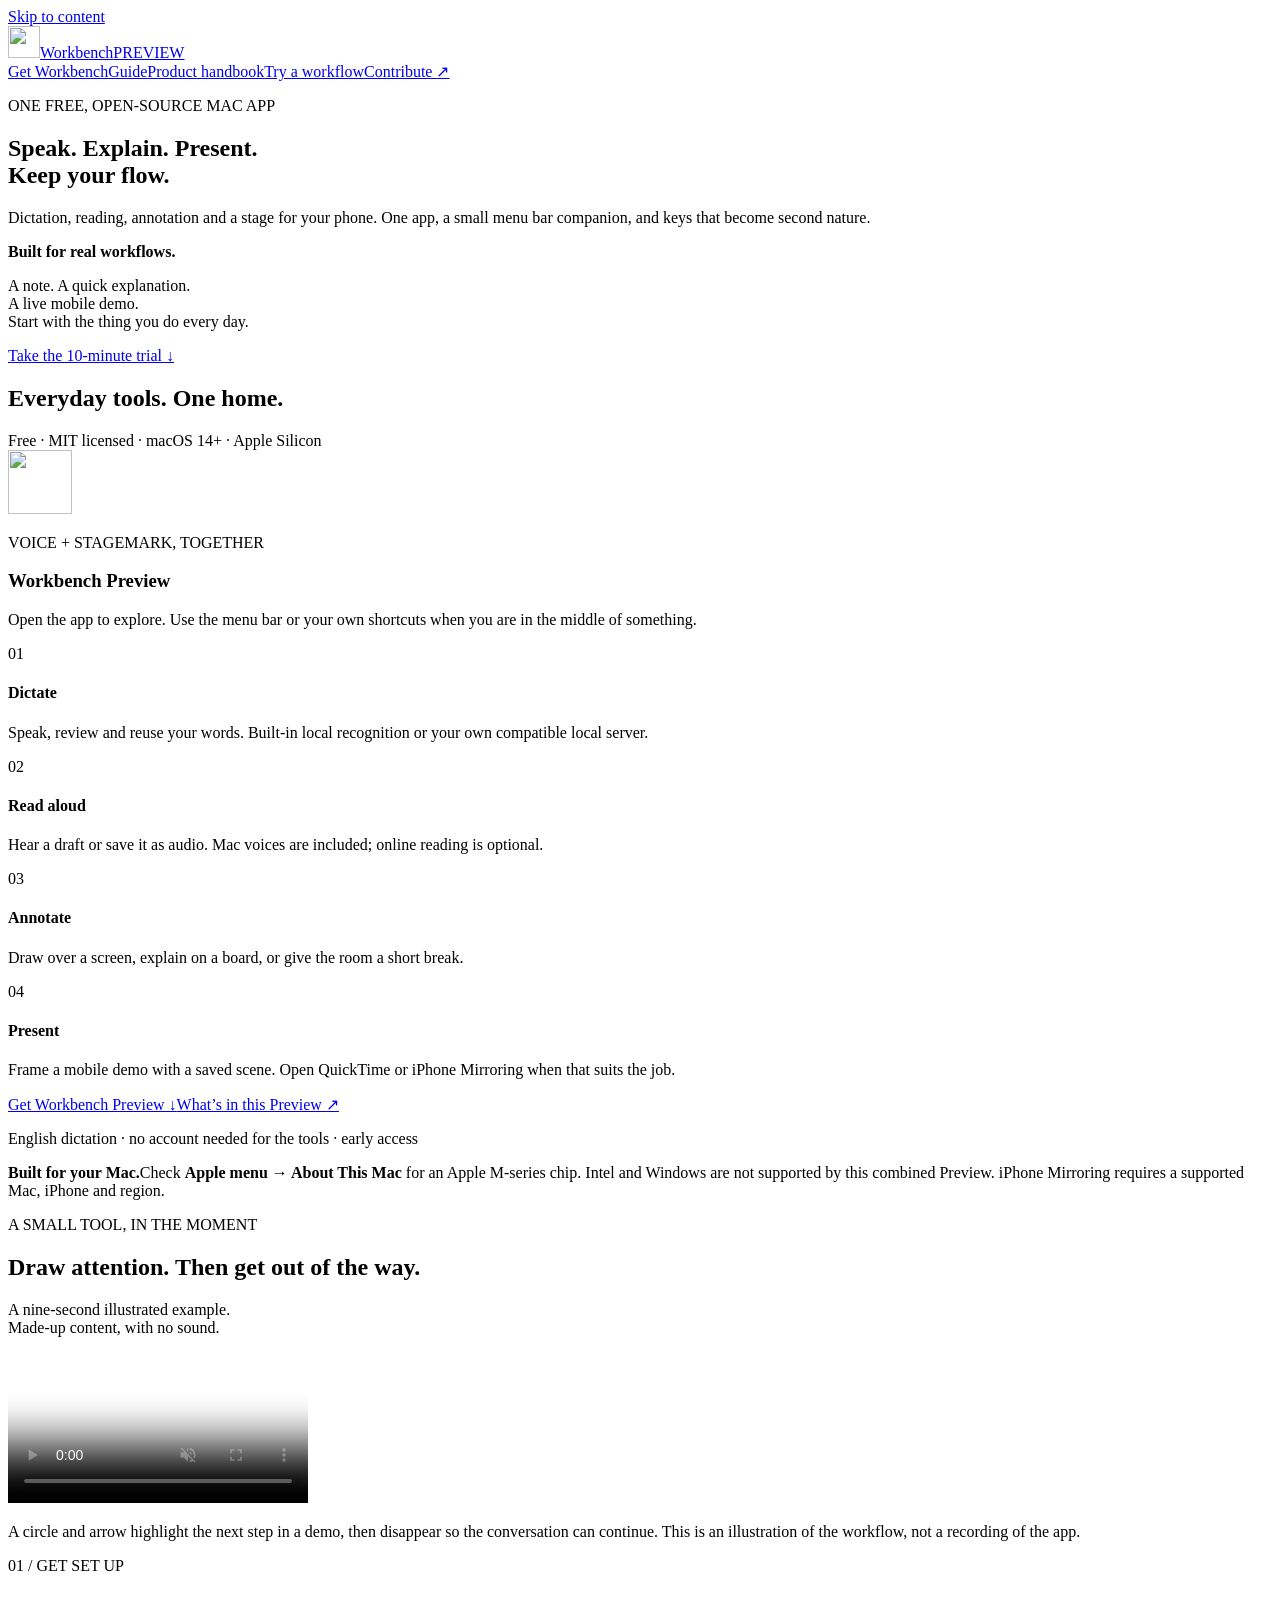
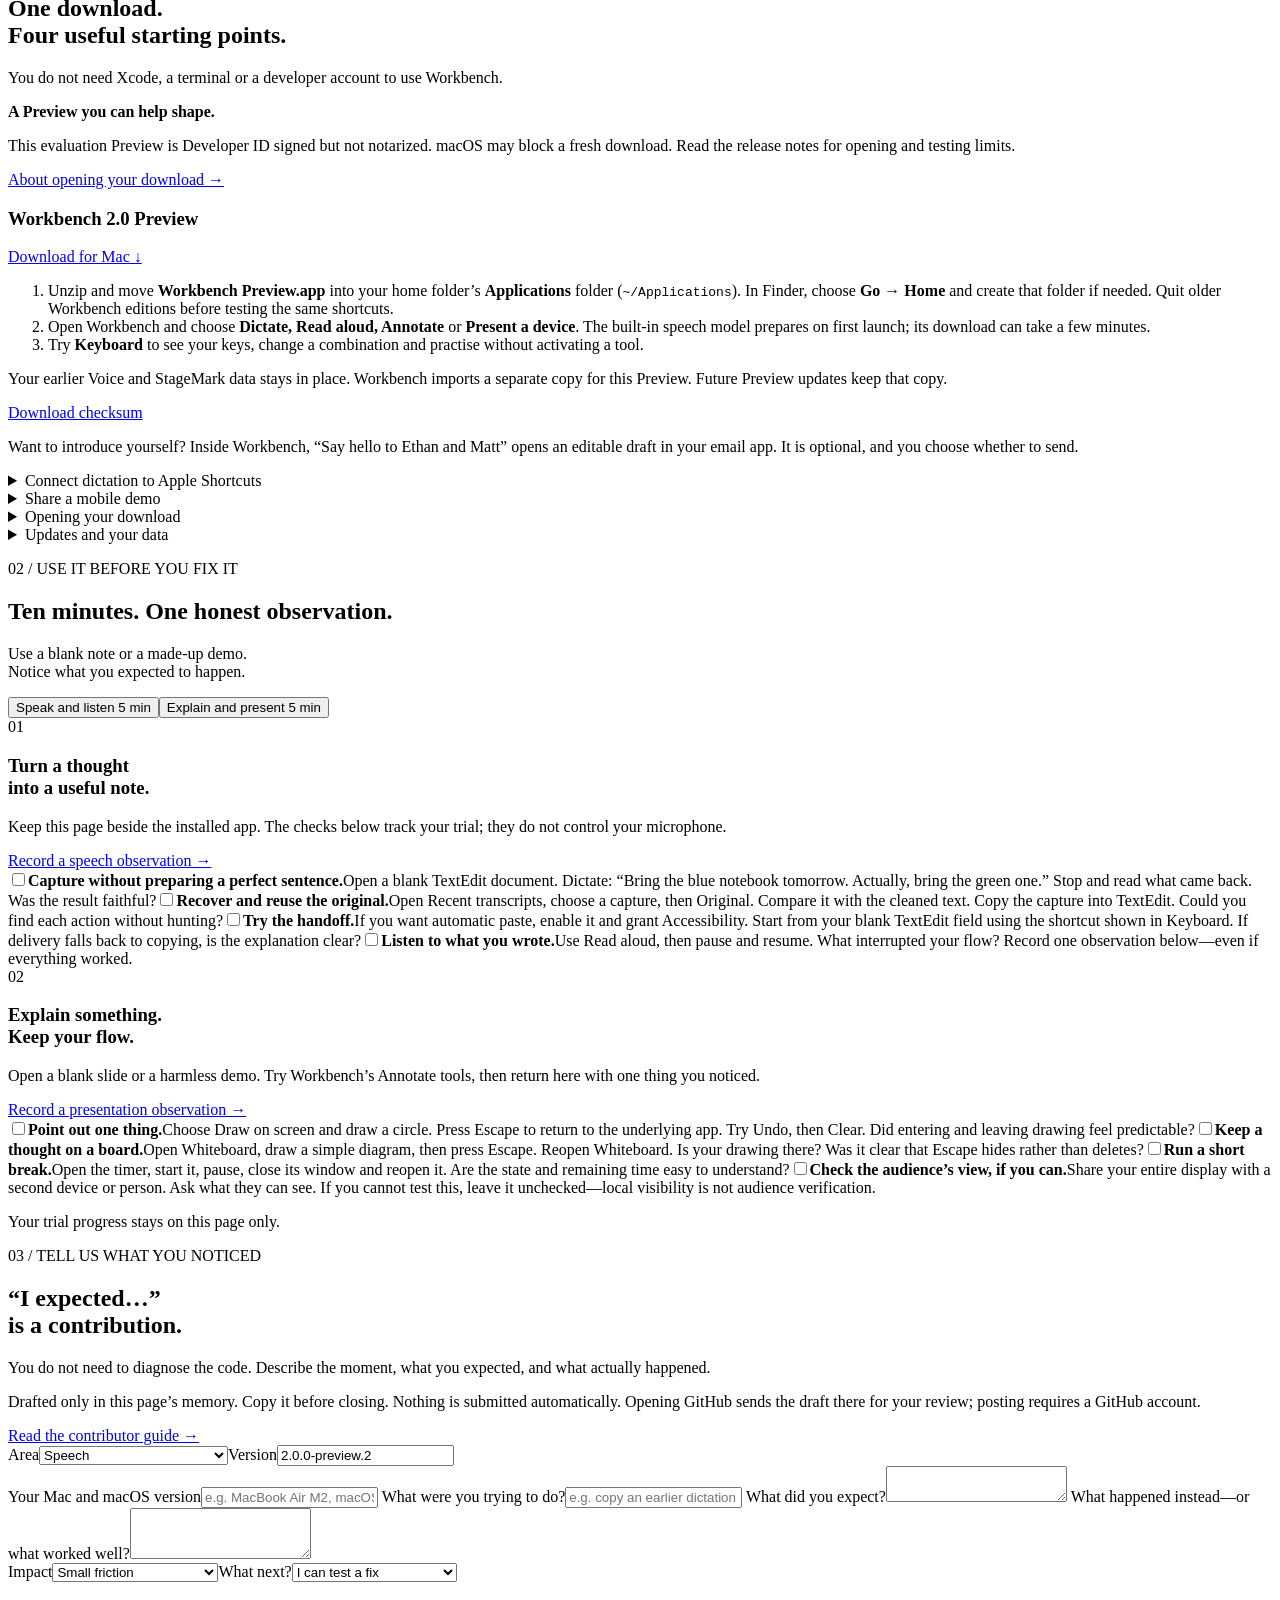
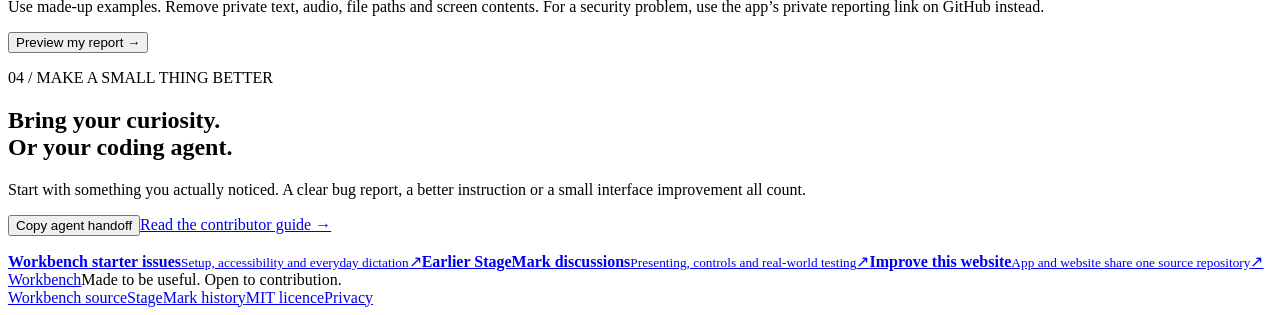
==== commit 8c5de81b: "Document independent desktop and presentation experiences" ====
--- a/site/index.html
+++ b/site/index.html
@@ -16,7 +16,7 @@
 <a class="skip" href="#main">Skip to content</a>
 <header class="header wrap">
   <a class="brand" href="#" aria-label="Workbench home"><img src="/assets/icon.svg" width="32" height="32" alt="">Workbench<span class="beta">PREVIEW</span></a>
-  <nav aria-label="Main navigation"><a href="#apps">Get Workbench</a><a href="/guide/">Guide</a><a href="#try">Try a workflow</a><a href="#contribute">Contribute <span aria-hidden="true">↗</span></a></nav>
+  <nav aria-label="Main navigation"><a href="#apps">Get Workbench</a><a href="/guide/">Guide</a><a href="/handbook/">Product handbook</a><a href="#try">Try a workflow</a><a href="#contribute">Contribute <span aria-hidden="true">↗</span></a></nav>
 </header>
 <main id="main">
   <section class="hero wrap">
@@ -28,7 +28,7 @@
     <article class="unified-card">
       <div class="unified-intro"><img src="/assets/icon.svg" width="64" height="64" alt=""><div><p class="eyebrow">VOICE + STAGEMARK, TOGETHER</p><h3>Workbench Preview</h3><p>Open the app to explore. Use the menu bar or your own shortcuts when you are in the middle of something.</p></div></div>
       <div class="primitive-grid"><div><span aria-hidden="true">01</span><h4>Dictate</h4><p>Speak, review and reuse your words. Built-in local recognition or your own compatible local server.</p></div><div><span aria-hidden="true">02</span><h4>Read aloud</h4><p>Hear a draft or save it as audio. Mac voices are included; online reading is optional.</p></div><div><span aria-hidden="true">03</span><h4>Annotate</h4><p>Draw over a screen, explain on a board, or give the room a short break.</p></div><div><span aria-hidden="true">04</span><h4>Present</h4><p>Frame a mobile demo with a saved scene. Open QuickTime or iPhone Mirroring when that suits the job.</p></div></div>
-      <div class="card-actions"><a class="button primary" href="#install-workbench">Get Workbench Preview ↓</a><a href="https://github.com/EthDawg/local-voice/releases/tag/v2.0.0-preview.3">What’s in this Preview ↗</a></div>
+      <div class="card-actions"><a class="button primary" href="#install-workbench">Get Workbench Preview ↓</a><a href="https://github.com/EthDawg/local-voice/releases/tag/v2.0.0-preview.2">What’s in this Preview ↗</a></div>
       <p class="fine">English dictation · no account needed for the tools · early access</p>
     </article>
     <div class="compatibility"><strong>Built for your Mac.</strong><span>Check <strong>Apple menu → About This Mac</strong> for an Apple M-series chip. Intel and Windows are not supported by this combined Preview. iPhone Mirroring requires a supported Mac, iPhone and region.</span></div>
@@ -41,9 +41,9 @@
   <section class="install-section" id="install">
     <div class="wrap install-grid"><div class="section-intro"><p class="eyebrow">01 / GET SET UP</p><h2>One download.<br>Four useful starting points.</h2><p>You do not need Xcode, a terminal or a developer account to use Workbench.</p><div class="notice"><strong>A Preview you can help shape.</strong><p>This evaluation Preview is Developer ID signed but not notarized. macOS may block a fresh download. Read the release notes for opening and testing limits.</p><a href="#first-open">About opening your download →</a></div></div>
     <div class="install-content">
-      <article id="install-workbench" class="install-card"><div class="install-title"><h3>Workbench <span>2.0 Preview</span></h3><a class="button download" href="https://github.com/EthDawg/local-voice/releases/download/v2.0.0-preview.3/Workbench.Preview.zip">Download for Mac ↓</a></div>
+      <article id="install-workbench" class="install-card"><div class="install-title"><h3>Workbench <span>2.0 Preview</span></h3><a class="button download" href="https://github.com/EthDawg/local-voice/releases/download/v2.0.0-preview.2/Workbench.Preview.zip">Download for Mac ↓</a></div>
       <ol><li>Unzip and move <strong>Workbench Preview.app</strong> into your home folder’s <strong>Applications</strong> folder (<code>~/Applications</code>). In Finder, choose <strong>Go → Home</strong> and create that folder if needed. Quit older Workbench editions before testing the same shortcuts.</li><li>Open Workbench and choose <strong>Dictate, Read aloud, Annotate</strong> or <strong>Present a device</strong>. The built-in speech model prepares on first launch; its download can take a few minutes.</li><li>Try <strong>Keyboard</strong> to see your keys, change a combination and practise without activating a tool.</li></ol>
-      <p class="fine">Your earlier Voice and StageMark data stays in place. Workbench imports a separate copy for this Preview. Future Preview updates keep that copy.</p><a class="text-link" href="https://github.com/EthDawg/local-voice/releases/download/v2.0.0-preview.3/SHA256SUMS.txt">Download checksum</a>
+      <p class="fine">Your earlier Voice and StageMark data stays in place. Workbench imports a separate copy for this Preview. Future Preview updates keep that copy.</p><a class="text-link" href="https://github.com/EthDawg/local-voice/releases/download/v2.0.0-preview.2/SHA256SUMS.txt">Download checksum</a>
       <p class="fine">Want to introduce yourself? Inside Workbench, “Say hello to Ethan and Matt” opens an editable draft in your email app. It is optional, and you choose whether to send.</p>
       <details><summary>Connect dictation to Apple Shortcuts</summary><p>Add <strong>Record Audio → Transcribe with Workbench → Create Note</strong>, or another text action. Apple owns recording and its Stop button. Workbench uses your selected speech engine and returns text.</p><p>Changing a model does not require rebuilding your workflow. Some local servers choose their model at startup; check your server’s instructions.</p></details>
       <details><summary>Share a mobile demo</summary><p>Open <strong>Present a device</strong> for saved scenes and a USB device presentation. A USB iPhone must be connected, unlocked and trusted. Availability depends on the device and macOS.</p><p><strong>iPhone Mirroring</strong> opens Apple’s separate app and uses a nearby locked iPhone on supported systems. Share that app window directly in your meeting. <strong>QuickTime</strong> also opens separately. Workbench does not embed or control either Apple app.</p></details>
@@ -66,9 +66,9 @@
     <p class="trial-progress" id="trial-progress" role="status" aria-live="polite">Your trial progress stays on this page only.</p>
   </section>
   <section class="feedback-section" id="feedback"><div class="wrap feedback-grid">
-    <div class="section-intro"><p class="eyebrow">03 / TELL US WHAT YOU NOTICED</p><h2>“I expected…”<br>is a contribution.</h2><p>You do not need to diagnose the code. Describe the moment, what you expected, and what actually happened.</p><p class="fine">Drafted only in this page’s memory. Copy it before closing. Nothing is submitted automatically. Opening GitHub sends the draft there for your review; posting requires a GitHub account.</p><a href="https://github.com/EthDawg/local-voice/blob/v2.0.0-preview.3/CONTRIBUTING.md">Read the contributor guide →</a></div>
+    <div class="section-intro"><p class="eyebrow">03 / TELL US WHAT YOU NOTICED</p><h2>“I expected…”<br>is a contribution.</h2><p>You do not need to diagnose the code. Describe the moment, what you expected, and what actually happened.</p><p class="fine">Drafted only in this page’s memory. Copy it before closing. Nothing is submitted automatically. Opening GitHub sends the draft there for your review; posting requires a GitHub account.</p><a href="https://github.com/EthDawg/local-voice/blob/v2.0.0-preview.2/CONTRIBUTING.md">Read the contributor guide →</a></div>
     <form id="feedback-form">
-      <div class="field-row"><label>Area<select id="feedback-app" name="app"><option value="voice">Speech</option><option value="stagemark">Annotation and presentation</option></select></label><label>Version<input id="version" name="version" value="2.0.0-preview.3" maxlength="50" required></label></div>
+      <div class="field-row"><label>Area<select id="feedback-app" name="app"><option value="voice">Speech</option><option value="stagemark">Annotation and presentation</option></select></label><label>Version<input id="version" name="version" value="2.0.0-preview.2" maxlength="50" required></label></div>
       <label>Your Mac and macOS version<input name="environment" placeholder="e.g. MacBook Air M2, macOS 26.5.1" maxlength="160" required></label>
       <label>What were you trying to do?<input name="task" placeholder="e.g. copy an earlier dictation into a note" maxlength="200" required></label>
       <label>What did you expect?<textarea name="expected" rows="2" maxlength="1000" required></textarea></label>
@@ -80,8 +80,8 @@
       <p id="copy-status" role="status" aria-live="polite"></p>
     </form>
   </div></section>
-  <section class="wrap contribute-section" id="contribute"><div><p class="eyebrow">04 / MAKE A SMALL THING BETTER</p><h2>Bring your curiosity.<br>Or your coding agent.</h2><p>Start with something you actually noticed. A clear bug report, a better instruction or a small interface improvement all count.</p><div class="card-actions"><button class="button primary" id="copy-agent" type="button">Copy agent handoff</button><a href="https://github.com/EthDawg/local-voice/blob/v2.0.0-preview.3/CONTRIBUTING.md">Read the contributor guide →</a></div><p id="agent-status" role="status" aria-live="polite"></p><noscript><p>JavaScript is needed for the interactive trial and report builder. Downloads and guides still work. To hand off to an agent, share the contributor guide above and ask it to read CONTRIBUTING.md, choose a scoped issue, verify the native workflow, and open a tested PR.</p></noscript></div><div class="contribution-links"><a href="https://github.com/EthDawg/local-voice/issues?q=is%3Aissue+is%3Aopen+label%3A%22good+first+issue%22"><span><strong>Workbench starter issues</strong><small>Setup, accessibility and everyday dictation</small></span><span aria-hidden="true">↗</span></a><a href="https://github.com/EthDawg/StageMark/issues?q=is%3Aissue+is%3Aopen+label%3A%22good+first+issue%22"><span><strong>Earlier StageMark discussions</strong><small>Presenting, controls and real-world testing</small></span><span aria-hidden="true">↗</span></a><a href="https://github.com/EthDawg/local-voice/tree/v2.0.0-preview.3/site"><span><strong>Improve this website</strong><small>App and website share one source repository</small></span><span aria-hidden="true">↗</span></a></div></section>
+  <section class="wrap contribute-section" id="contribute"><div><p class="eyebrow">04 / MAKE A SMALL THING BETTER</p><h2>Bring your curiosity.<br>Or your coding agent.</h2><p>Start with something you actually noticed. A clear bug report, a better instruction or a small interface improvement all count.</p><div class="card-actions"><button class="button primary" id="copy-agent" type="button">Copy agent handoff</button><a href="https://github.com/EthDawg/local-voice/blob/v2.0.0-preview.2/CONTRIBUTING.md">Read the contributor guide →</a></div><p id="agent-status" role="status" aria-live="polite"></p><noscript><p>JavaScript is needed for the interactive trial and report builder. Downloads and guides still work. To hand off to an agent, share the contributor guide above and ask it to read CONTRIBUTING.md, choose a scoped issue, verify the native workflow, and open a tested PR.</p></noscript></div><div class="contribution-links"><a href="https://github.com/EthDawg/local-voice/issues?q=is%3Aissue+is%3Aopen+label%3A%22good+first+issue%22"><span><strong>Workbench starter issues</strong><small>Setup, accessibility and everyday dictation</small></span><span aria-hidden="true">↗</span></a><a href="https://github.com/EthDawg/StageMark/issues?q=is%3Aissue+is%3Aopen+label%3A%22good+first+issue%22"><span><strong>Earlier StageMark discussions</strong><small>Presenting, controls and real-world testing</small></span><span aria-hidden="true">↗</span></a><a href="https://github.com/EthDawg/local-voice/tree/v2.0.0-preview.2/site"><span><strong>Improve this website</strong><small>App and website share one source repository</small></span><span aria-hidden="true">↗</span></a></div></section>
 </main>
-<footer class="wrap"><a class="brand" href="#">Workbench</a><span>Made to be useful. Open to contribution.</span><div><a href="https://github.com/EthDawg/local-voice/tree/v2.0.0-preview.3">Workbench source</a><a href="https://github.com/EthDawg/StageMark">StageMark history</a><a href="https://github.com/EthDawg/local-voice/blob/main/LICENSE">MIT licence</a><a href="/privacy.html">Privacy</a></div></footer>
+<footer class="wrap"><a class="brand" href="#">Workbench</a><span>Made to be useful. Open to contribution.</span><div><a href="https://github.com/EthDawg/local-voice/tree/v2.0.0-preview.2">Workbench source</a><a href="https://github.com/EthDawg/StageMark">StageMark history</a><a href="https://github.com/EthDawg/local-voice/blob/main/LICENSE">MIT licence</a><a href="/privacy.html">Privacy</a></div></footer>
 </body>
 </html>
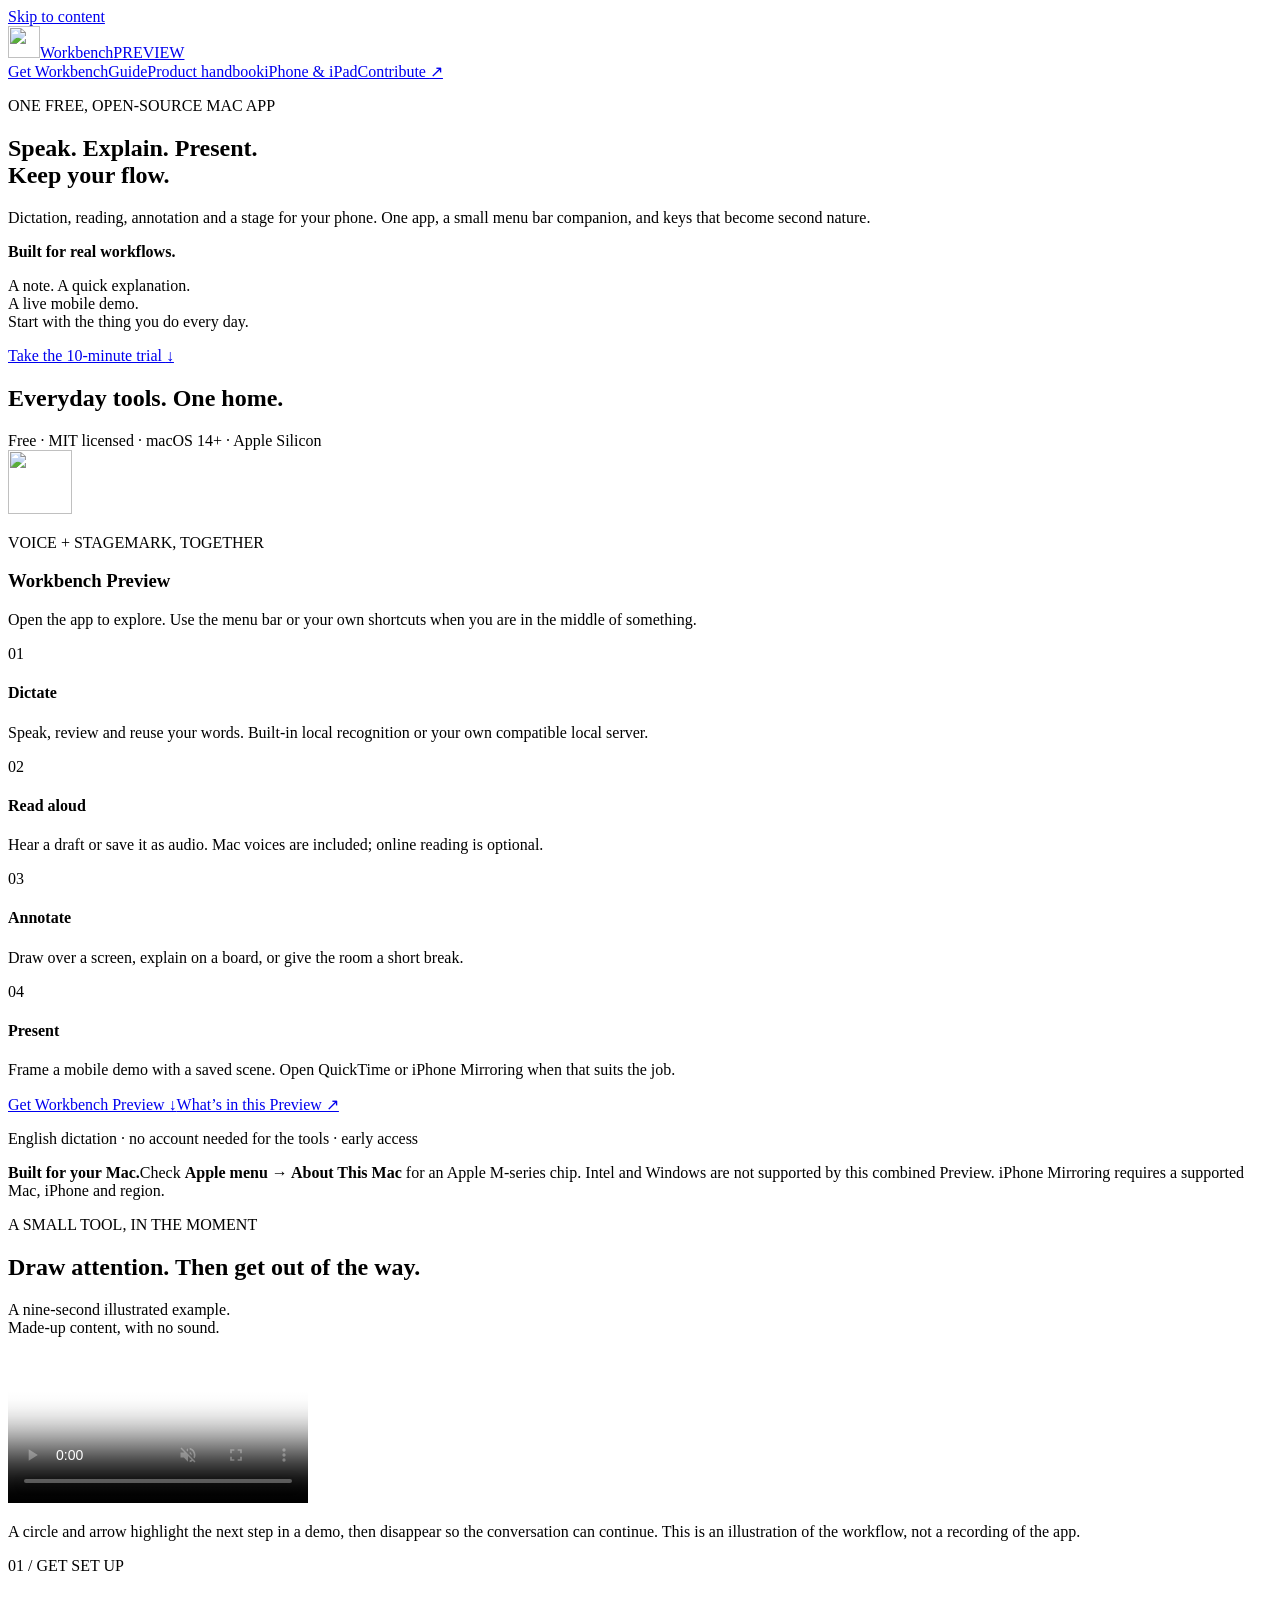
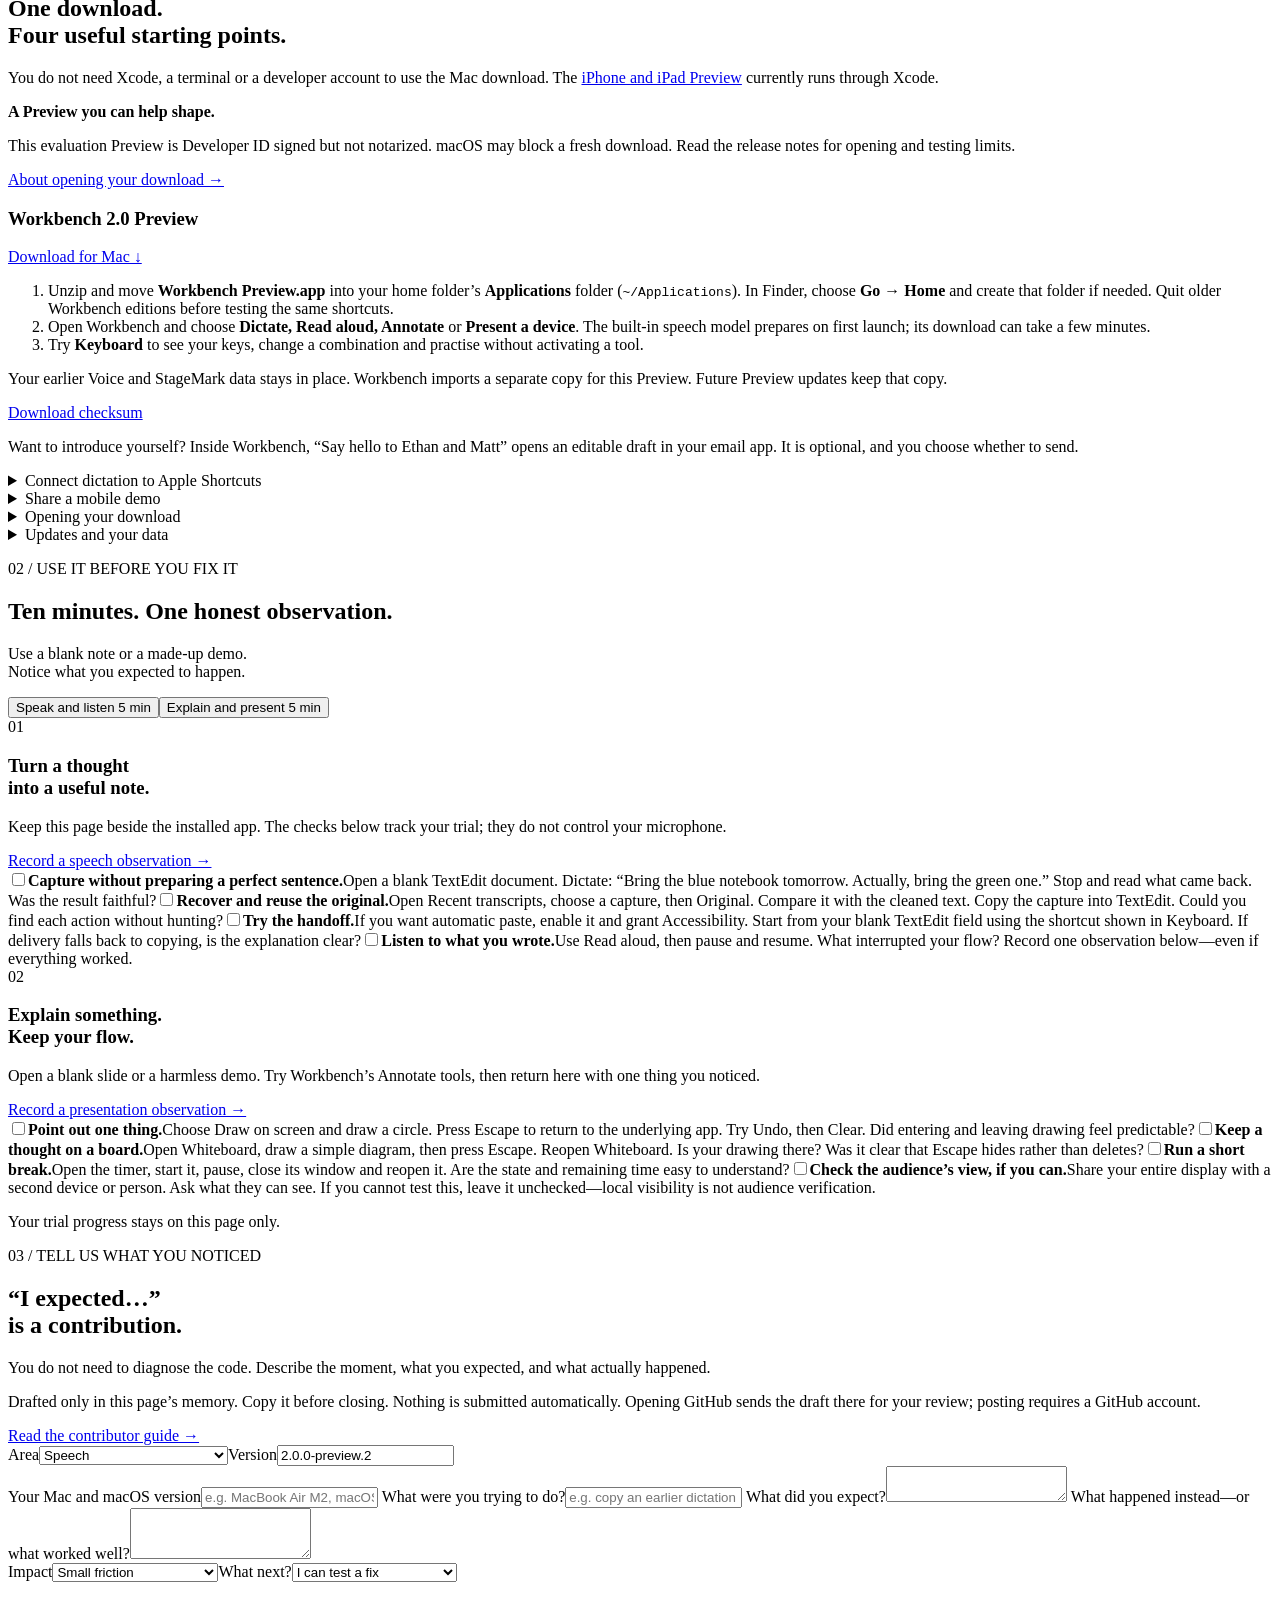
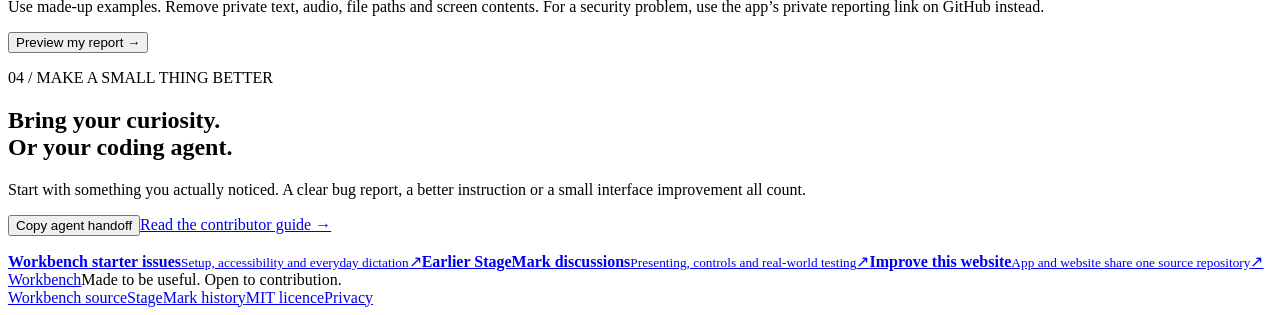
==== commit ef00166f: "Add native iPhone and iPad utility Preview with documented boundaries" ====
--- a/site/index.html
+++ b/site/index.html
@@ -16,7 +16,7 @@
 <a class="skip" href="#main">Skip to content</a>
 <header class="header wrap">
   <a class="brand" href="#" aria-label="Workbench home"><img src="/assets/icon.svg" width="32" height="32" alt="">Workbench<span class="beta">PREVIEW</span></a>
-  <nav aria-label="Main navigation"><a href="#apps">Get Workbench</a><a href="/guide/">Guide</a><a href="/handbook/">Product handbook</a><a href="#try">Try a workflow</a><a href="#contribute">Contribute <span aria-hidden="true">↗</span></a></nav>
+  <nav aria-label="Main navigation"><a href="#apps">Get Workbench</a><a href="/guide/">Guide</a><a href="/handbook/">Product handbook</a><a href="/mobile/">iPhone &amp; iPad</a><a href="#contribute">Contribute <span aria-hidden="true">↗</span></a></nav>
 </header>
 <main id="main">
   <section class="hero wrap">
@@ -39,7 +39,7 @@
     <p id="example-description" class="fine">A circle and arrow highlight the next step in a demo, then disappear so the conversation can continue. This is an illustration of the workflow, not a recording of the app.</p>
   </section>
   <section class="install-section" id="install">
-    <div class="wrap install-grid"><div class="section-intro"><p class="eyebrow">01 / GET SET UP</p><h2>One download.<br>Four useful starting points.</h2><p>You do not need Xcode, a terminal or a developer account to use Workbench.</p><div class="notice"><strong>A Preview you can help shape.</strong><p>This evaluation Preview is Developer ID signed but not notarized. macOS may block a fresh download. Read the release notes for opening and testing limits.</p><a href="#first-open">About opening your download →</a></div></div>
+    <div class="wrap install-grid"><div class="section-intro"><p class="eyebrow">01 / GET SET UP</p><h2>One download.<br>Four useful starting points.</h2><p>You do not need Xcode, a terminal or a developer account to use the Mac download. The <a href="/mobile/">iPhone and iPad Preview</a> currently runs through Xcode.</p><div class="notice"><strong>A Preview you can help shape.</strong><p>This evaluation Preview is Developer ID signed but not notarized. macOS may block a fresh download. Read the release notes for opening and testing limits.</p><a href="#first-open">About opening your download →</a></div></div>
     <div class="install-content">
       <article id="install-workbench" class="install-card"><div class="install-title"><h3>Workbench <span>2.0 Preview</span></h3><a class="button download" href="https://github.com/EthDawg/local-voice/releases/download/v2.0.0-preview.2/Workbench.Preview.zip">Download for Mac ↓</a></div>
       <ol><li>Unzip and move <strong>Workbench Preview.app</strong> into your home folder’s <strong>Applications</strong> folder (<code>~/Applications</code>). In Finder, choose <strong>Go → Home</strong> and create that folder if needed. Quit older Workbench editions before testing the same shortcuts.</li><li>Open Workbench and choose <strong>Dictate, Read aloud, Annotate</strong> or <strong>Present a device</strong>. The built-in speech model prepares on first launch; its download can take a few minutes.</li><li>Try <strong>Keyboard</strong> to see your keys, change a combination and practise without activating a tool.</li></ol>
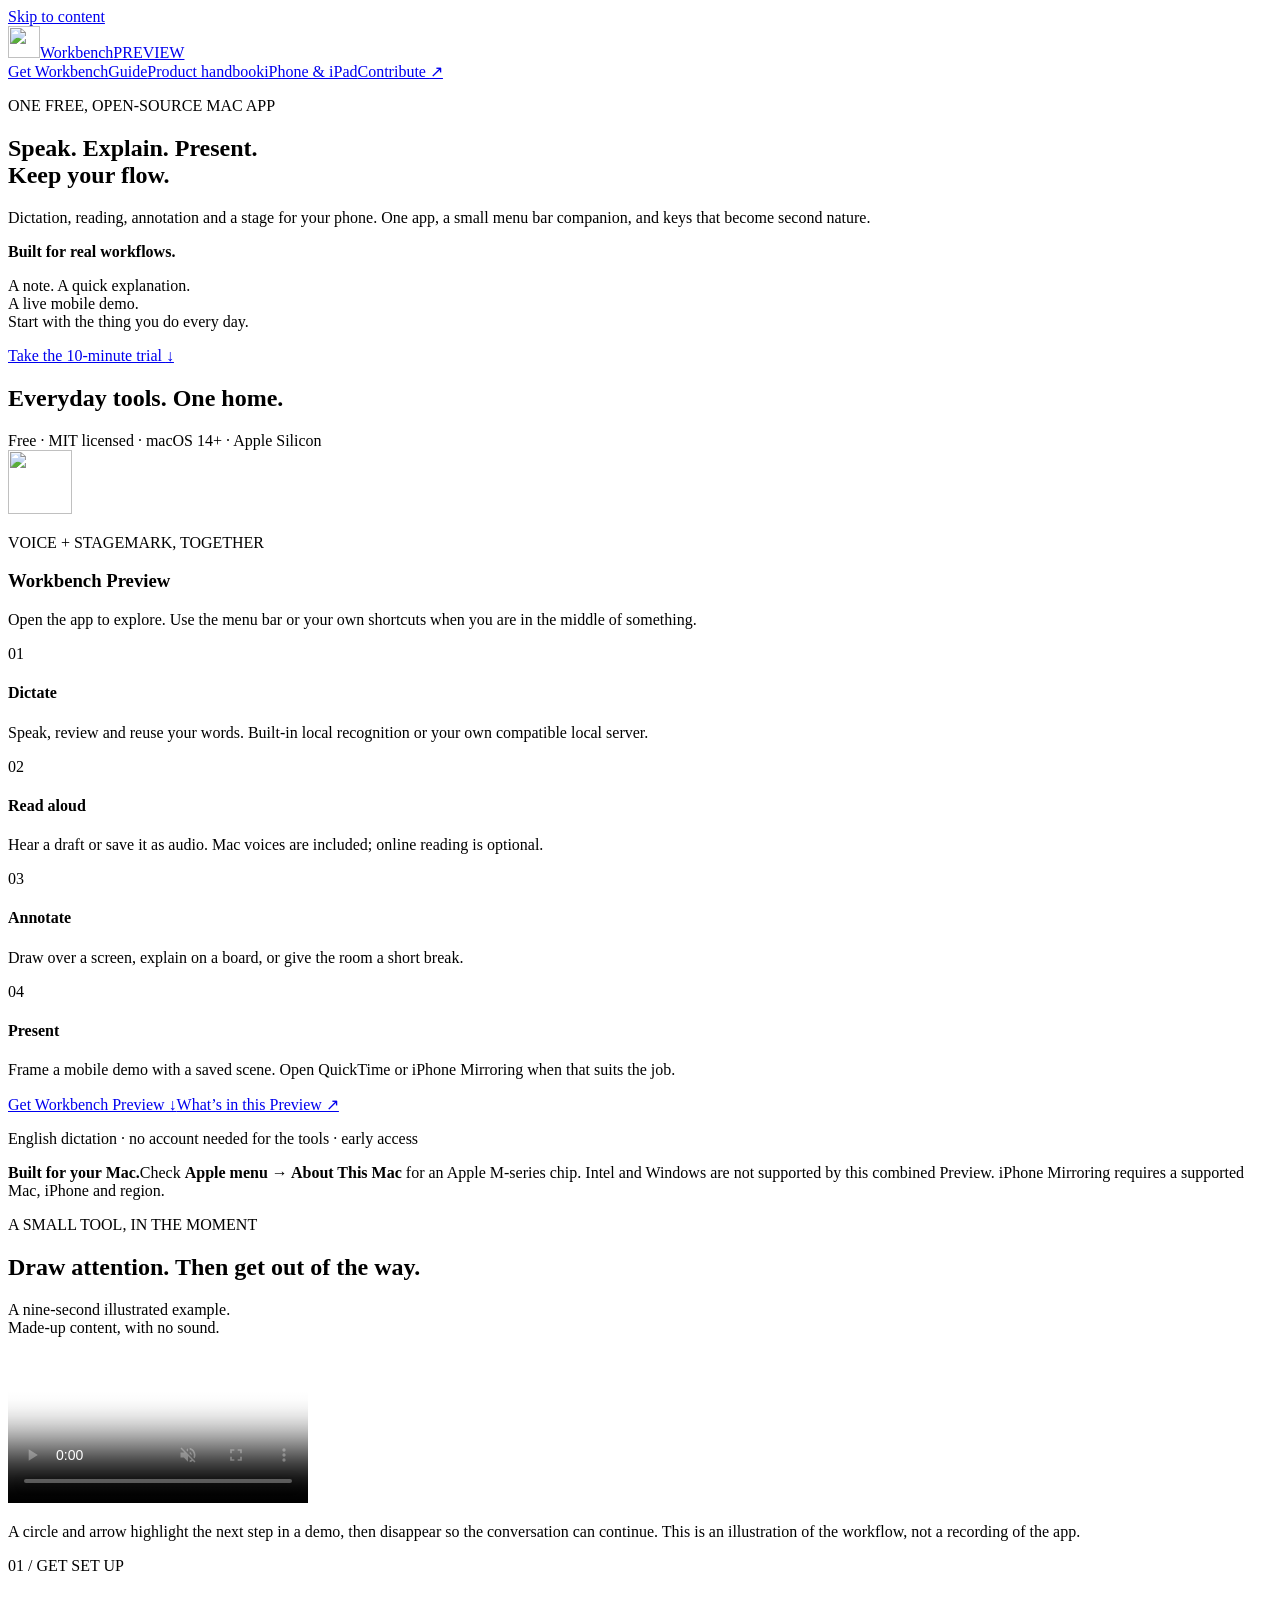
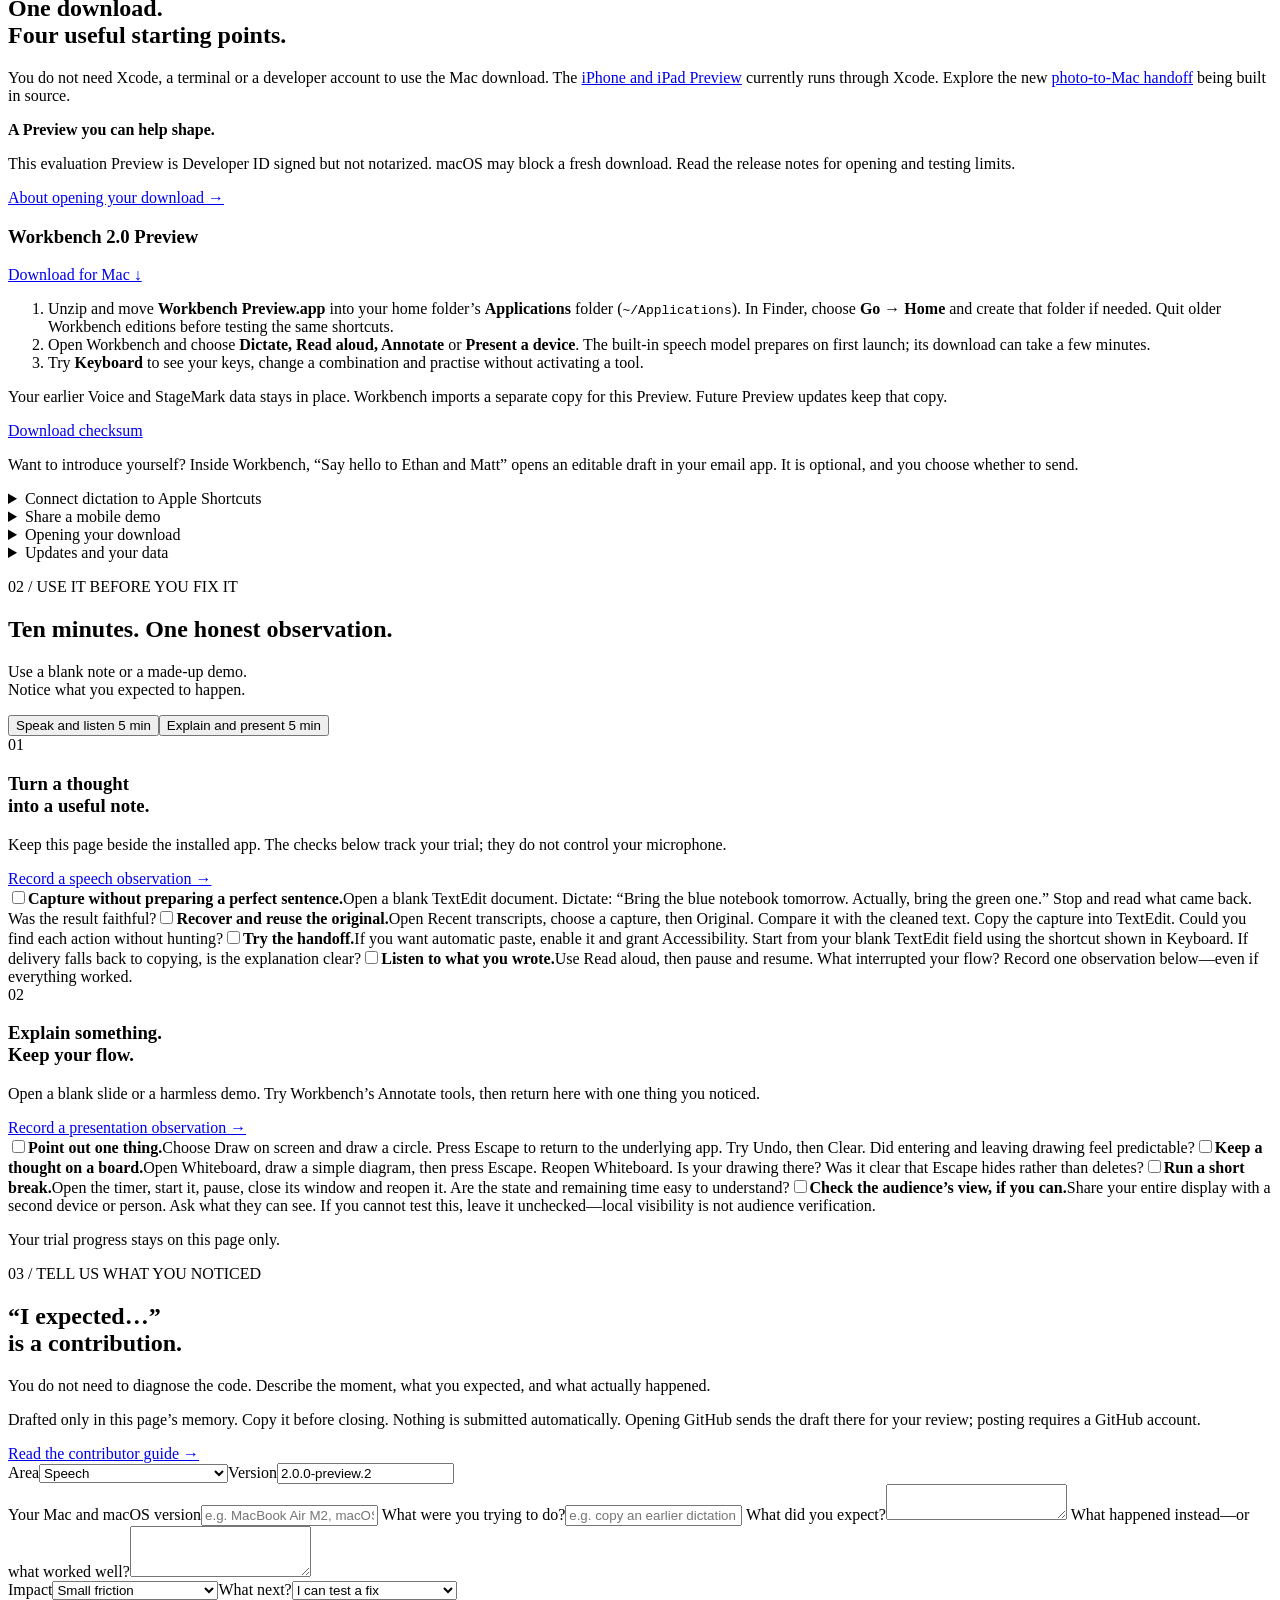
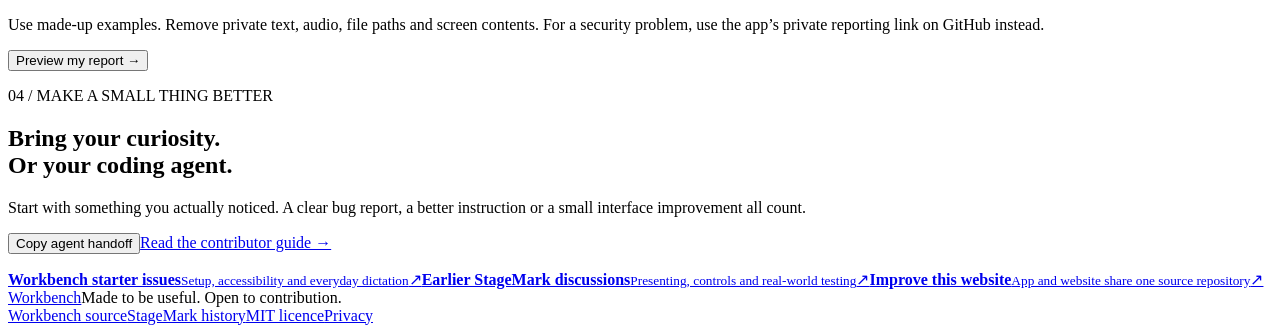
==== commit f43244da: "Add selected-photo handoff with private CloudKit and deliberate backdrop reuse" ====
--- a/site/index.html
+++ b/site/index.html
@@ -39,7 +39,7 @@
     <p id="example-description" class="fine">A circle and arrow highlight the next step in a demo, then disappear so the conversation can continue. This is an illustration of the workflow, not a recording of the app.</p>
   </section>
   <section class="install-section" id="install">
-    <div class="wrap install-grid"><div class="section-intro"><p class="eyebrow">01 / GET SET UP</p><h2>One download.<br>Four useful starting points.</h2><p>You do not need Xcode, a terminal or a developer account to use the Mac download. The <a href="/mobile/">iPhone and iPad Preview</a> currently runs through Xcode.</p><div class="notice"><strong>A Preview you can help shape.</strong><p>This evaluation Preview is Developer ID signed but not notarized. macOS may block a fresh download. Read the release notes for opening and testing limits.</p><a href="#first-open">About opening your download →</a></div></div>
+    <div class="wrap install-grid"><div class="section-intro"><p class="eyebrow">01 / GET SET UP</p><h2>One download.<br>Four useful starting points.</h2><p>You do not need Xcode, a terminal or a developer account to use the Mac download. The <a href="/mobile/">iPhone and iPad Preview</a> currently runs through Xcode. Explore the new <a href="/handoff/">photo-to-Mac handoff</a> being built in source.</p><div class="notice"><strong>A Preview you can help shape.</strong><p>This evaluation Preview is Developer ID signed but not notarized. macOS may block a fresh download. Read the release notes for opening and testing limits.</p><a href="#first-open">About opening your download →</a></div></div>
     <div class="install-content">
       <article id="install-workbench" class="install-card"><div class="install-title"><h3>Workbench <span>2.0 Preview</span></h3><a class="button download" href="https://github.com/EthDawg/local-voice/releases/download/v2.0.0-preview.2/Workbench.Preview.zip">Download for Mac ↓</a></div>
       <ol><li>Unzip and move <strong>Workbench Preview.app</strong> into your home folder’s <strong>Applications</strong> folder (<code>~/Applications</code>). In Finder, choose <strong>Go → Home</strong> and create that folder if needed. Quit older Workbench editions before testing the same shortcuts.</li><li>Open Workbench and choose <strong>Dictate, Read aloud, Annotate</strong> or <strong>Present a device</strong>. The built-in speech model prepares on first launch; its download can take a few minutes.</li><li>Try <strong>Keyboard</strong> to see your keys, change a combination and practise without activating a tool.</li></ol>
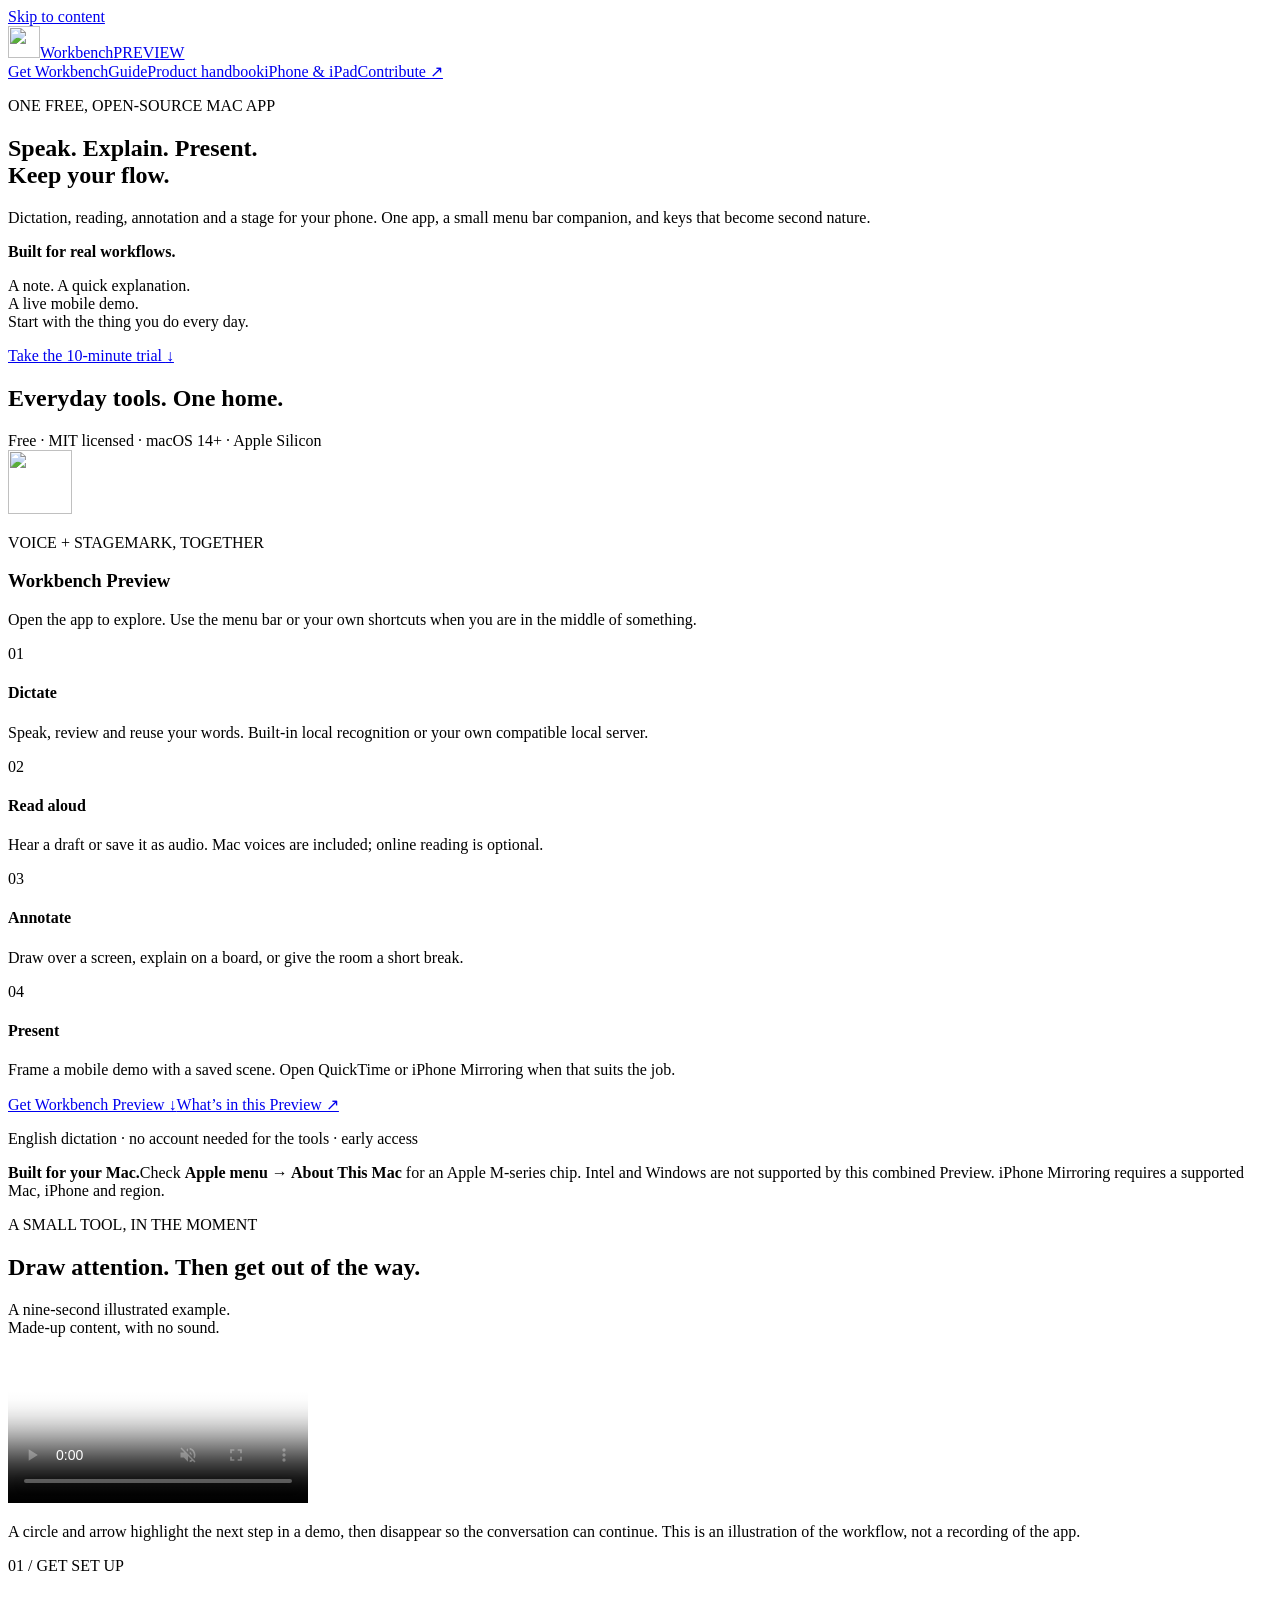
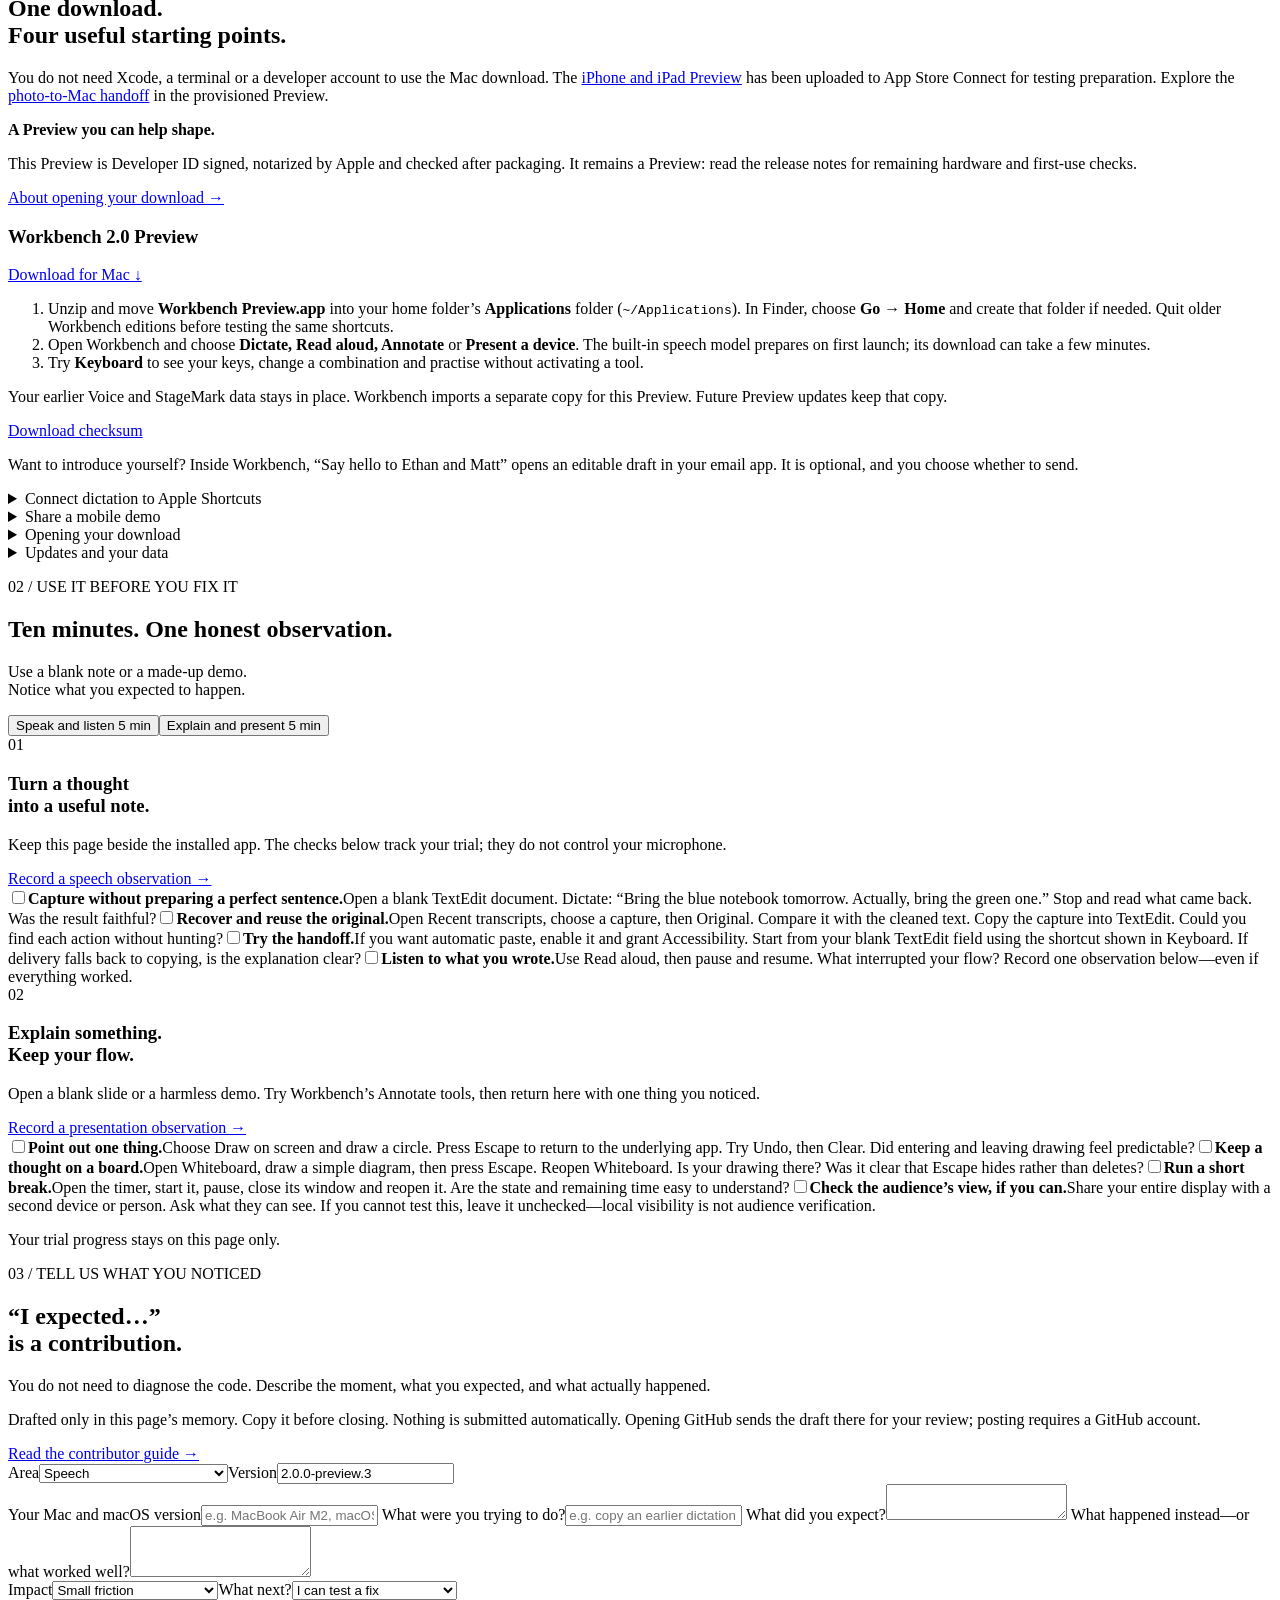
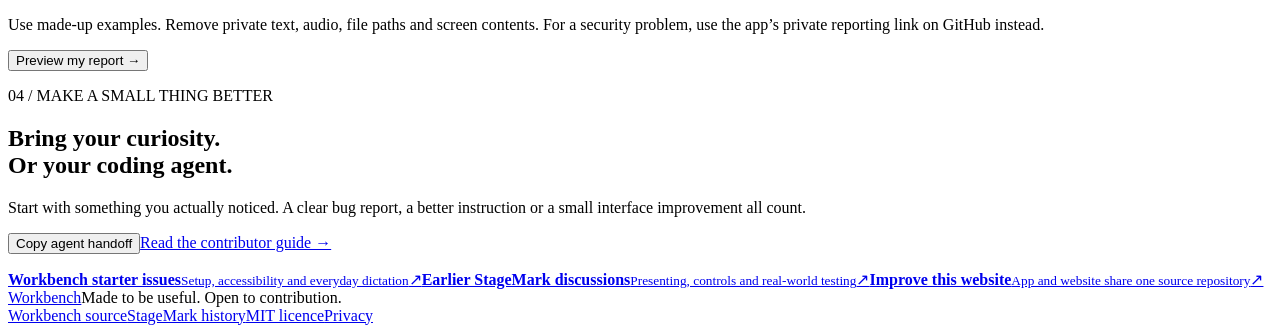
==== commit 7024a145: "Publish Preview 3 download and current release guidance" ====
--- a/site/index.html
+++ b/site/index.html
@@ -28,7 +28,7 @@
     <article class="unified-card">
       <div class="unified-intro"><img src="/assets/icon.svg" width="64" height="64" alt=""><div><p class="eyebrow">VOICE + STAGEMARK, TOGETHER</p><h3>Workbench Preview</h3><p>Open the app to explore. Use the menu bar or your own shortcuts when you are in the middle of something.</p></div></div>
       <div class="primitive-grid"><div><span aria-hidden="true">01</span><h4>Dictate</h4><p>Speak, review and reuse your words. Built-in local recognition or your own compatible local server.</p></div><div><span aria-hidden="true">02</span><h4>Read aloud</h4><p>Hear a draft or save it as audio. Mac voices are included; online reading is optional.</p></div><div><span aria-hidden="true">03</span><h4>Annotate</h4><p>Draw over a screen, explain on a board, or give the room a short break.</p></div><div><span aria-hidden="true">04</span><h4>Present</h4><p>Frame a mobile demo with a saved scene. Open QuickTime or iPhone Mirroring when that suits the job.</p></div></div>
-      <div class="card-actions"><a class="button primary" href="#install-workbench">Get Workbench Preview ↓</a><a href="https://github.com/EthDawg/local-voice/releases/tag/v2.0.0-preview.2">What’s in this Preview ↗</a></div>
+      <div class="card-actions"><a class="button primary" href="#install-workbench">Get Workbench Preview ↓</a><a href="https://github.com/EthDawg/local-voice/releases/tag/v2.0.0-preview.3">What’s in this Preview ↗</a></div>
       <p class="fine">English dictation · no account needed for the tools · early access</p>
     </article>
     <div class="compatibility"><strong>Built for your Mac.</strong><span>Check <strong>Apple menu → About This Mac</strong> for an Apple M-series chip. Intel and Windows are not supported by this combined Preview. iPhone Mirroring requires a supported Mac, iPhone and region.</span></div>
@@ -39,11 +39,11 @@
     <p id="example-description" class="fine">A circle and arrow highlight the next step in a demo, then disappear so the conversation can continue. This is an illustration of the workflow, not a recording of the app.</p>
   </section>
   <section class="install-section" id="install">
-    <div class="wrap install-grid"><div class="section-intro"><p class="eyebrow">01 / GET SET UP</p><h2>One download.<br>Four useful starting points.</h2><p>You do not need Xcode, a terminal or a developer account to use the Mac download. The <a href="/mobile/">iPhone and iPad Preview</a> currently runs through Xcode. Explore the new <a href="/handoff/">photo-to-Mac handoff</a> being built in source.</p><div class="notice"><strong>A Preview you can help shape.</strong><p>This evaluation Preview is Developer ID signed but not notarized. macOS may block a fresh download. Read the release notes for opening and testing limits.</p><a href="#first-open">About opening your download →</a></div></div>
+    <div class="wrap install-grid"><div class="section-intro"><p class="eyebrow">01 / GET SET UP</p><h2>One download.<br>Four useful starting points.</h2><p>You do not need Xcode, a terminal or a developer account to use the Mac download. The <a href="/mobile/">iPhone and iPad Preview</a> has been uploaded to App Store Connect for testing preparation. Explore the <a href="/handoff/">photo-to-Mac handoff</a> in the provisioned Preview.</p><div class="notice"><strong>A Preview you can help shape.</strong><p>This Preview is Developer ID signed, notarized by Apple and checked after packaging. It remains a Preview: read the release notes for remaining hardware and first-use checks.</p><a href="#first-open">About opening your download →</a></div></div>
     <div class="install-content">
-      <article id="install-workbench" class="install-card"><div class="install-title"><h3>Workbench <span>2.0 Preview</span></h3><a class="button download" href="https://github.com/EthDawg/local-voice/releases/download/v2.0.0-preview.2/Workbench.Preview.zip">Download for Mac ↓</a></div>
+      <article id="install-workbench" class="install-card"><div class="install-title"><h3>Workbench <span>2.0 Preview</span></h3><a class="button download" href="https://github.com/EthDawg/local-voice/releases/download/v2.0.0-preview.3/Workbench.Preview.zip">Download for Mac ↓</a></div>
       <ol><li>Unzip and move <strong>Workbench Preview.app</strong> into your home folder’s <strong>Applications</strong> folder (<code>~/Applications</code>). In Finder, choose <strong>Go → Home</strong> and create that folder if needed. Quit older Workbench editions before testing the same shortcuts.</li><li>Open Workbench and choose <strong>Dictate, Read aloud, Annotate</strong> or <strong>Present a device</strong>. The built-in speech model prepares on first launch; its download can take a few minutes.</li><li>Try <strong>Keyboard</strong> to see your keys, change a combination and practise without activating a tool.</li></ol>
-      <p class="fine">Your earlier Voice and StageMark data stays in place. Workbench imports a separate copy for this Preview. Future Preview updates keep that copy.</p><a class="text-link" href="https://github.com/EthDawg/local-voice/releases/download/v2.0.0-preview.2/SHA256SUMS.txt">Download checksum</a>
+      <p class="fine">Your earlier Voice and StageMark data stays in place. Workbench imports a separate copy for this Preview. Future Preview updates keep that copy.</p><a class="text-link" href="https://github.com/EthDawg/local-voice/releases/download/v2.0.0-preview.3/SHA256SUMS.txt">Download checksum</a>
       <p class="fine">Want to introduce yourself? Inside Workbench, “Say hello to Ethan and Matt” opens an editable draft in your email app. It is optional, and you choose whether to send.</p>
       <details><summary>Connect dictation to Apple Shortcuts</summary><p>Add <strong>Record Audio → Transcribe with Workbench → Create Note</strong>, or another text action. Apple owns recording and its Stop button. Workbench uses your selected speech engine and returns text.</p><p>Changing a model does not require rebuilding your workflow. Some local servers choose their model at startup; check your server’s instructions.</p></details>
       <details><summary>Share a mobile demo</summary><p>Open <strong>Present a device</strong> for saved scenes and a USB device presentation. A USB iPhone must be connected, unlocked and trusted. Availability depends on the device and macOS.</p><p><strong>iPhone Mirroring</strong> opens Apple’s separate app and uses a nearby locked iPhone on supported systems. Share that app window directly in your meeting. <strong>QuickTime</strong> also opens separately. Workbench does not embed or control either Apple app.</p></details>
@@ -66,9 +66,9 @@
     <p class="trial-progress" id="trial-progress" role="status" aria-live="polite">Your trial progress stays on this page only.</p>
   </section>
   <section class="feedback-section" id="feedback"><div class="wrap feedback-grid">
-    <div class="section-intro"><p class="eyebrow">03 / TELL US WHAT YOU NOTICED</p><h2>“I expected…”<br>is a contribution.</h2><p>You do not need to diagnose the code. Describe the moment, what you expected, and what actually happened.</p><p class="fine">Drafted only in this page’s memory. Copy it before closing. Nothing is submitted automatically. Opening GitHub sends the draft there for your review; posting requires a GitHub account.</p><a href="https://github.com/EthDawg/local-voice/blob/v2.0.0-preview.2/CONTRIBUTING.md">Read the contributor guide →</a></div>
+    <div class="section-intro"><p class="eyebrow">03 / TELL US WHAT YOU NOTICED</p><h2>“I expected…”<br>is a contribution.</h2><p>You do not need to diagnose the code. Describe the moment, what you expected, and what actually happened.</p><p class="fine">Drafted only in this page’s memory. Copy it before closing. Nothing is submitted automatically. Opening GitHub sends the draft there for your review; posting requires a GitHub account.</p><a href="https://github.com/EthDawg/local-voice/blob/v2.0.0-preview.3/CONTRIBUTING.md">Read the contributor guide →</a></div>
     <form id="feedback-form">
-      <div class="field-row"><label>Area<select id="feedback-app" name="app"><option value="voice">Speech</option><option value="stagemark">Annotation and presentation</option></select></label><label>Version<input id="version" name="version" value="2.0.0-preview.2" maxlength="50" required></label></div>
+      <div class="field-row"><label>Area<select id="feedback-app" name="app"><option value="voice">Speech</option><option value="stagemark">Annotation and presentation</option></select></label><label>Version<input id="version" name="version" value="2.0.0-preview.3" maxlength="50" required></label></div>
       <label>Your Mac and macOS version<input name="environment" placeholder="e.g. MacBook Air M2, macOS 26.5.1" maxlength="160" required></label>
       <label>What were you trying to do?<input name="task" placeholder="e.g. copy an earlier dictation into a note" maxlength="200" required></label>
       <label>What did you expect?<textarea name="expected" rows="2" maxlength="1000" required></textarea></label>
@@ -80,8 +80,8 @@
       <p id="copy-status" role="status" aria-live="polite"></p>
     </form>
   </div></section>
-  <section class="wrap contribute-section" id="contribute"><div><p class="eyebrow">04 / MAKE A SMALL THING BETTER</p><h2>Bring your curiosity.<br>Or your coding agent.</h2><p>Start with something you actually noticed. A clear bug report, a better instruction or a small interface improvement all count.</p><div class="card-actions"><button class="button primary" id="copy-agent" type="button">Copy agent handoff</button><a href="https://github.com/EthDawg/local-voice/blob/v2.0.0-preview.2/CONTRIBUTING.md">Read the contributor guide →</a></div><p id="agent-status" role="status" aria-live="polite"></p><noscript><p>JavaScript is needed for the interactive trial and report builder. Downloads and guides still work. To hand off to an agent, share the contributor guide above and ask it to read CONTRIBUTING.md, choose a scoped issue, verify the native workflow, and open a tested PR.</p></noscript></div><div class="contribution-links"><a href="https://github.com/EthDawg/local-voice/issues?q=is%3Aissue+is%3Aopen+label%3A%22good+first+issue%22"><span><strong>Workbench starter issues</strong><small>Setup, accessibility and everyday dictation</small></span><span aria-hidden="true">↗</span></a><a href="https://github.com/EthDawg/StageMark/issues?q=is%3Aissue+is%3Aopen+label%3A%22good+first+issue%22"><span><strong>Earlier StageMark discussions</strong><small>Presenting, controls and real-world testing</small></span><span aria-hidden="true">↗</span></a><a href="https://github.com/EthDawg/local-voice/tree/v2.0.0-preview.2/site"><span><strong>Improve this website</strong><small>App and website share one source repository</small></span><span aria-hidden="true">↗</span></a></div></section>
+  <section class="wrap contribute-section" id="contribute"><div><p class="eyebrow">04 / MAKE A SMALL THING BETTER</p><h2>Bring your curiosity.<br>Or your coding agent.</h2><p>Start with something you actually noticed. A clear bug report, a better instruction or a small interface improvement all count.</p><div class="card-actions"><button class="button primary" id="copy-agent" type="button">Copy agent handoff</button><a href="https://github.com/EthDawg/local-voice/blob/v2.0.0-preview.3/CONTRIBUTING.md">Read the contributor guide →</a></div><p id="agent-status" role="status" aria-live="polite"></p><noscript><p>JavaScript is needed for the interactive trial and report builder. Downloads and guides still work. To hand off to an agent, share the contributor guide above and ask it to read CONTRIBUTING.md, choose a scoped issue, verify the native workflow, and open a tested PR.</p></noscript></div><div class="contribution-links"><a href="https://github.com/EthDawg/local-voice/issues?q=is%3Aissue+is%3Aopen+label%3A%22good+first+issue%22"><span><strong>Workbench starter issues</strong><small>Setup, accessibility and everyday dictation</small></span><span aria-hidden="true">↗</span></a><a href="https://github.com/EthDawg/StageMark/issues?q=is%3Aissue+is%3Aopen+label%3A%22good+first+issue%22"><span><strong>Earlier StageMark discussions</strong><small>Presenting, controls and real-world testing</small></span><span aria-hidden="true">↗</span></a><a href="https://github.com/EthDawg/local-voice/tree/v2.0.0-preview.3/site"><span><strong>Improve this website</strong><small>App and website share one source repository</small></span><span aria-hidden="true">↗</span></a></div></section>
 </main>
-<footer class="wrap"><a class="brand" href="#">Workbench</a><span>Made to be useful. Open to contribution.</span><div><a href="https://github.com/EthDawg/local-voice/tree/v2.0.0-preview.2">Workbench source</a><a href="https://github.com/EthDawg/StageMark">StageMark history</a><a href="https://github.com/EthDawg/local-voice/blob/main/LICENSE">MIT licence</a><a href="/privacy.html">Privacy</a></div></footer>
+<footer class="wrap"><a class="brand" href="#">Workbench</a><span>Made to be useful. Open to contribution.</span><div><a href="https://github.com/EthDawg/local-voice/tree/v2.0.0-preview.3">Workbench source</a><a href="https://github.com/EthDawg/StageMark">StageMark history</a><a href="https://github.com/EthDawg/local-voice/blob/main/LICENSE">MIT licence</a><a href="/privacy.html">Privacy</a></div></footer>
 </body>
 </html>
